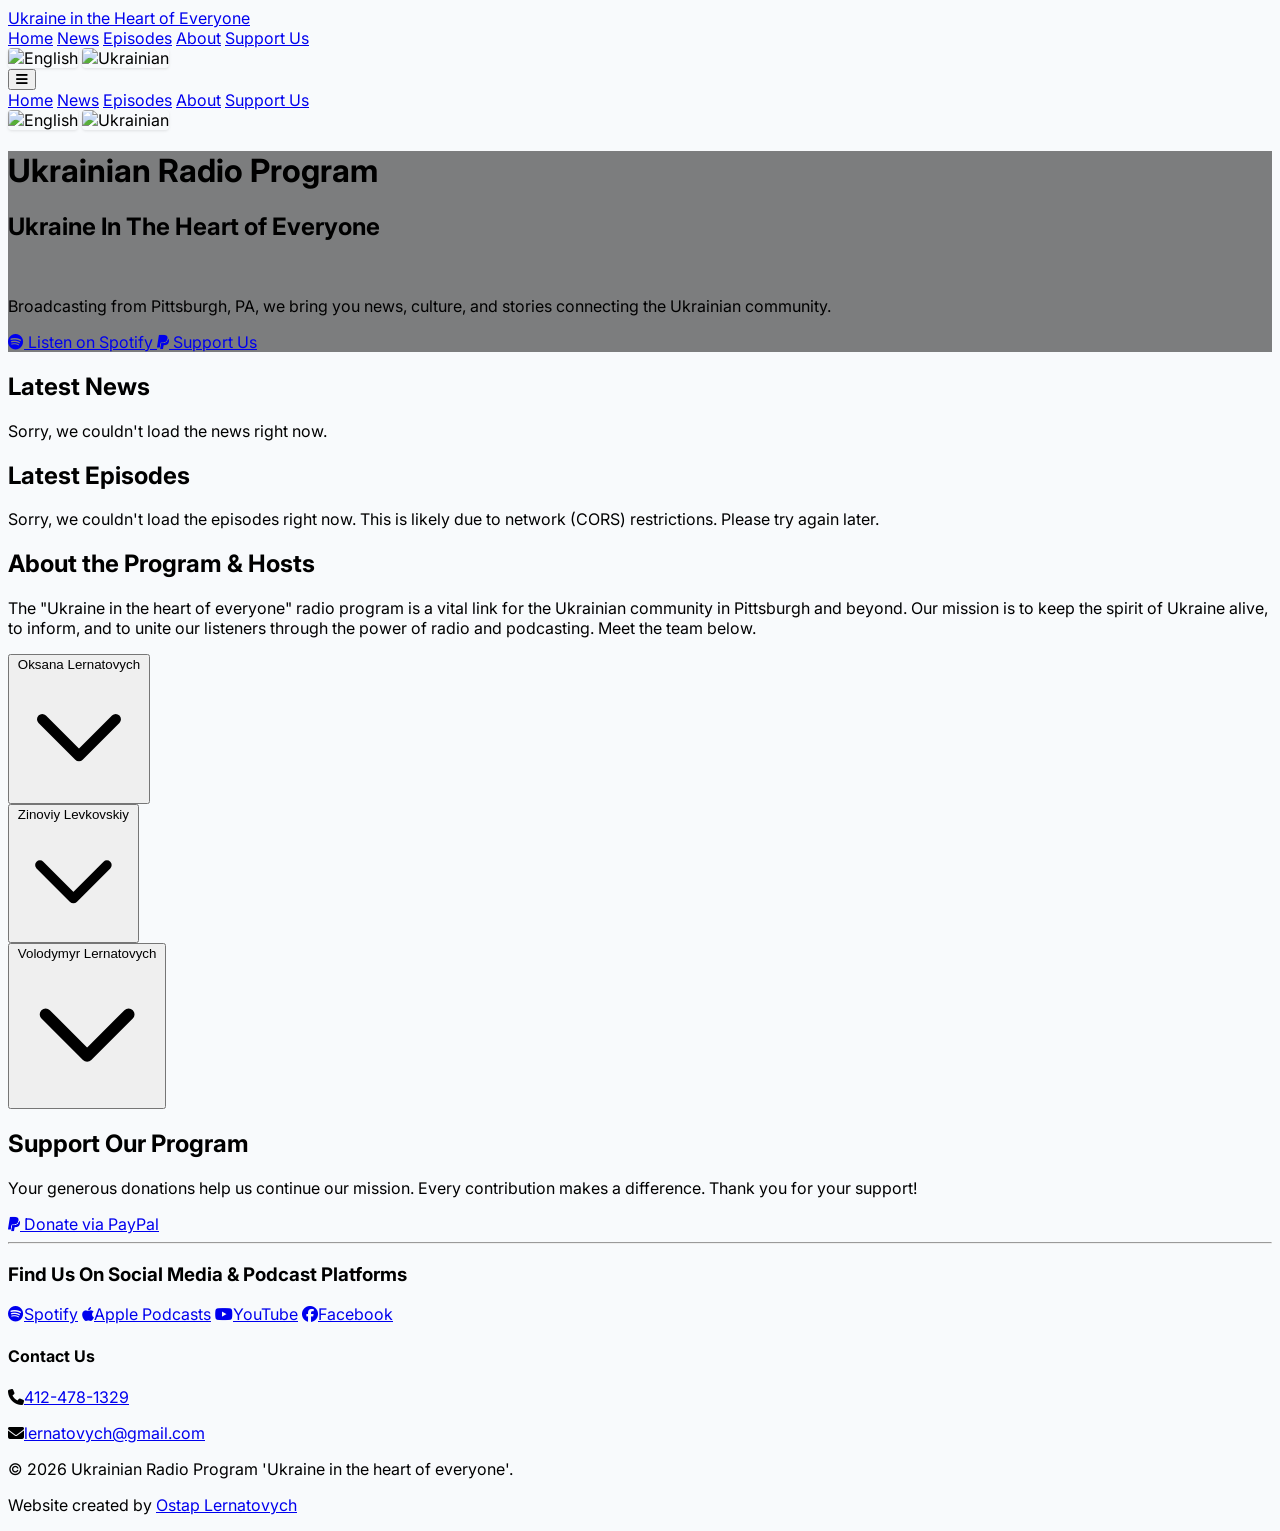
==== index.html @ e51398ee "Update index.html" ====
<!DOCTYPE html>
<html lang="en">
<head>
    <meta charset="UTF-8">
    <meta name="viewport" content="width=device-width, initial-scale=1.0">
    <title>Ukrainian radio program 'Ukraine in the heart of everyone'</title>
    <script src="https://cdn.tailwindcss.com"></script>
    <link href="https://fonts.googleapis.com/css2?family=Inter:wght@400;500;600;700&display=swap" rel="stylesheet">
    <link rel="stylesheet" href="https://cdnjs.cloudflare.com/ajax/libs/font-awesome/6.4.0/css/all.min.css">
    <style>
        html {
            scroll-behavior: smooth;
        }
        body {
            font-family: 'Inter', sans-serif;
            background-color: #f8fafc; /* slate-50 */
        }
        .audio-player-container, .news-card {
            transition: all 0.3s ease-in-out;
            display: flex;
            flex-direction: column;
        }
        .audio-player-container:hover, .news-card:hover {
            transform: translateY(-5px);
            box-shadow: 0 10px 15px -3px rgb(0 0 0 / 0.1), 0 4px 6px -4px rgb(0 0 0 / 0.1);
        }
        .fade-in {
            animation: fadeIn 0.5s ease-in-out;
        }
        @keyframes fadeIn {
            from { opacity: 0; transform: translateY(10px); }
            to { opacity: 1; transform: translateY(0); }
        }
        audio {
            width: 100%;
            border-radius: 0.5rem;
        }
        /* Updated Hero Background Style */
        .hero-bg {
            background-image: linear-gradient(rgba(0, 0, 0, 0.5), rgba(0, 0, 0, 0.5)), url('https://images.unsplash.com/photo-1622393168445-ed318ea0554f?q=80&w=2070&auto=format&fit=crop&ixlib=rb-4.1.0&ixid=M3wxMjA3fDB8MHxwaG90by1wYWdlfHx8fGVufDB8fHx8fA%3D%3D');
            background-size: cover;
            background-position: center;
            background-attachment: fixed; /* Creates a nice parallax effect */
        }
        .accordion-content {
            max-height: 0;
            overflow: hidden;
            transition: max-height 0.5s ease-in-out;
        }
        .flag-icon {
            cursor: pointer;
            width: 32px;
            height: 24px;
            border-radius: 4px;
            box-shadow: 0 1px 3px rgba(0,0,0,0.1);
            transition: transform 0.2s;
        }
        .flag-icon:hover {
            transform: scale(1.1);
        }
        .accordion-button svg {
            transition: transform 0.3s ease;
        }
        .accordion-button.open svg {
            transform: rotate(180deg);
        }
        #rotating-hero-subtitle {
             min-height: 4rem; 
        }
        .episode-thumbnail {
            height: 200px;
            width: 100%;
            object-fit: cover;
        }
    </style>
</head>
<body class="text-slate-800">

    <!-- Header -->
    <header class="bg-white shadow-md sticky top-0 z-50">
        <nav class="container mx-auto px-6 py-4 flex justify-between items-center">
            <a href="#home" class="text-xl md:text-2xl font-bold text-slate-900" data-lang-key="navTitle">Ukraine in the heart of everyone</a>
            <div class="hidden md:flex items-center space-x-6">
                <a href="#home" class="text-slate-600 hover:text-slate-900 transition-colors duration-300" data-lang-key="navHome">Home</a>
                <a href="#news" class="text-slate-600 hover:text-slate-900 transition-colors duration-300" data-lang-key="navNews">News</a>
                <a href="#episodes" class="text-slate-600 hover:text-slate-900 transition-colors duration-300" data-lang-key="navEpisodes">Episodes</a>
                <a href="#about" class="text-slate-600 hover:text-slate-900 transition-colors duration-300" data-lang-key="navAbout">About</a>
                <a href="#support-subscribe" class="bg-yellow-400 text-blue-900 font-bold py-2 px-4 rounded-lg hover:bg-yellow-500 transition-colors" data-lang-key="navSupport">Support Us</a>
                <div class="flex items-center space-x-3 pl-4 border-l">
                    <img src="https://cdn.jsdelivr.net/gh/lipis/flag-icons@7/flags/4x3/us.svg" alt="English" class="flag-icon" onclick="translatePage('en')">
                    <img src="https://cdn.jsdelivr.net/gh/lipis/flag-icons@7/flags/4x3/ua.svg" alt="Ukrainian" class="flag-icon" onclick="translatePage('uk')">
                </div>
            </div>
            <button id="mobile-menu-button" class="md:hidden flex items-center text-slate-600">
                 <i class="fas fa-bars text-2xl"></i>
            </button>
        </nav>
        <!-- Mobile Menu -->
        <div id="mobile-menu" class="hidden md:hidden px-6 pb-4">
            <a href="#home" class="block py-2 text-slate-600 hover:text-slate-900" data-lang-key="navHome">Home</a>
            <a href="#news" class="block py-2 text-slate-600 hover:text-slate-900" data-lang-key="navNews">News</a>
            <a href="#episodes" class="block py-2 text-slate-600 hover:text-slate-900" data-lang-key="navEpisodes">Episodes</a>
            <a href="#about" class="block py-2 text-slate-600 hover:text-slate-900" data-lang-key="navAbout">About</a>
            <a href="#support-subscribe" class="block py-2 mt-2 text-center bg-yellow-400 text-blue-900 font-bold rounded-lg hover:bg-yellow-500 transition-colors" data-lang-key="navSupport">Support Us</a>
            <div class="flex items-center space-x-4 pt-4 mt-4 border-t justify-center">
                <img src="https://cdn.jsdelivr.net/gh/lipis/flag-icons@7/flags/4x3/us.svg" alt="English" class="flag-icon" onclick="translatePage('en')">
                <img src="https://cdn.jsdelivr.net/gh/lipis/flag-icons@7/flags/4x3/ua.svg" alt="Ukrainian" class="flag-icon" onclick="translatePage('uk')">
            </div>
        </div>
    </header>

    <!-- Hero Section -->
    <main id="home" class="hero-bg text-white">
        <div class="container mx-auto px-6 py-20 md:py-32 text-center flex flex-col items-center">
             <h1 class="text-4xl md:text-6xl font-bold mb-4" data-lang-key="heroTitle">Ukrainian Radio Program</h1>
             <h2 id="rotating-hero-subtitle" class="text-2xl md:text-4xl font-semibold text-yellow-300 mb-8 transition-opacity duration-700 ease-in-out"></h2>
             <p class="text-lg md:text-xl text-slate-100 max-w-3xl mx-auto mb-10" data-lang-key="heroDescription">
                Broadcasting from Pittsburgh, PA, we bring you news, culture, and stories connecting the Ukrainian community.
            </p>
            <div class="flex justify-center items-center flex-wrap gap-4">
                <a href="https://podcasters.spotify.com/pod/show/ukrainianradioprogram" target="_blank" class="bg-green-500 text-white font-semibold py-3 px-6 rounded-lg shadow-md hover:bg-green-600 transition-all duration-300 flex items-center space-x-2">
                    <i class="fab fa-spotify"></i>
                    <span data-lang-key="heroSpotify">Listen on Spotify</span>
                </a>
                <a href="https://www.paypal.com/donate?business=ostaplernatovych%40gmail.com&item_name=Donation+for+Ukraine+in+the+heart+of+everyone&currency_code=USD" target="_blank" class="bg-gray-100 text-blue-800 font-semibold py-3 px-6 rounded-lg shadow-md hover:bg-white transition-all duration-300 flex items-center space-x-2">
                    <i class="fab fa-paypal"></i>
                    <span data-lang-key="heroSupport">Support Us</span>
                </a>
            </div>
        </div>
    </main>

    <!-- News Section -->
    <section id="news" class="py-20 bg-white">
        <div class="container mx-auto px-6">
            <h2 class="text-3xl font-bold text-center text-slate-900 mb-12" data-lang-key="newsTitle">Latest News</h2>
            <div class="space-y-6 max-w-4xl mx-auto" id="news-list">
                 <div class="text-center col-span-full" id="news-loader">
                    <i class="fas fa-spinner fa-spin text-4xl text-blue-600"></i>
                    <p class="mt-2 text-slate-500" data-lang-key="newsLoading">Loading latest news...</p>
                </div>
            </div>
            <!-- Pagination button will be injected here -->
            <div id="news-pagination" class="text-center mt-12"></div>
        </div>
    </section>

    <!-- Episodes Section -->
    <section id="episodes" class="bg-slate-50 py-20">
        <div class="container mx-auto px-6">
            <h2 class="text-3xl font-bold text-center text-slate-900 mb-12" data-lang-key="episodesTitle">Latest Episodes</h2>
            <div class="grid grid-cols-1 md:grid-cols-2 lg:grid-cols-3 gap-8" id="episode-list">
                 <div class="text-center col-span-full" id="episodes-loader">
                    <i class="fas fa-spinner fa-spin text-4xl text-blue-600"></i>
                    <p class="mt-2 text-slate-500" data-lang-key="episodesLoading">Loading latest episodes...</p>
                </div>
            </div>
            <!-- Episode pagination will be injected here -->
            <div id="episodes-pagination" class="text-center mt-12"></div>
        </div>
    </section>

    <!-- About Section -->
    <section id="about" class="py-20 bg-white">
        <div class="container mx-auto px-6">
             <h2 class="text-3xl font-bold text-center text-slate-900 mb-12" data-lang-key="aboutTitle">About the Program & Hosts</h2>
             <div class="max-w-4xl mx-auto">
                <p class="text-slate-600 mb-4 leading-relaxed text-center" data-lang-key="aboutDescription">
                    The "Ukraine in the heart of everyone" radio program is a vital link for the Ukrainian community in Pittsburgh and beyond. Our mission is to keep the spirit of Ukraine alive, to inform, and to unite our listeners through the power of radio and podcasting. Meet the team below.
                </p>
               
                <div class="space-y-4 mt-8">
                    <!-- Oksana Lernatovych -->
                    <div class="border rounded-lg bg-white">
                        <button class="accordion-button w-full flex justify-between items-center p-5 text-left font-semibold text-lg hover:bg-slate-50">
                            <span data-lang-key="host1_name">Oksana Lernatovych</span>
                             <svg class="w-6 h-6" fill="none" stroke="currentColor" viewBox="0 0 24 24" xmlns="http://www.w3.org/2000/svg"><path stroke-linecap="round" stroke-linejoin="round" stroke-width="2" d="M19 9l-7 7-7-7"></path></svg>
                        </button>
                        <div class="accordion-content">
                            <div class="p-5 border-t prose max-w-none" data-lang-key="host1_resume"></div>
                        </div>
                    </div>
                    <!-- Zinoviy Levkovskiy -->
                    <div class="border rounded-lg bg-white">
                         <button class="accordion-button w-full flex justify-between items-center p-5 text-left font-semibold text-lg hover:bg-slate-50">
                            <span data-lang-key="host2_name">Zinoviy Levkovskiy</span>
                            <svg class="w-6 h-6" fill="none" stroke="currentColor" viewBox="0 0 24 24" xmlns="http://www.w3.org/2000/svg"><path stroke-linecap="round" stroke-linejoin="round" stroke-width="2" d="M19 9l-7 7-7-7"></path></svg>
                        </button>
                        <div class="accordion-content">
                            <div class="p-5 border-t prose max-w-none" data-lang-key="host2_resume"></div>
                        </div>
                    </div>
                    <!-- Volodymyr Lernatovych -->
                     <div class="border rounded-lg bg-white">
                        <button class="accordion-button w-full flex justify-between items-center p-5 text-left font-semibold text-lg hover:bg-slate-50">
                            <span data-lang-key="host3_name">Volodymyr Lernatovych</span>
                             <svg class="w-6 h-6" fill="none" stroke="currentColor" viewBox="0 0 24 24" xmlns="http://www.w3.org/2000/svg"><path stroke-linecap="round" stroke-linejoin="round" stroke-width="2" d="M19 9l-7 7-7-7"></path></svg>
                        </button>
                        <div class="accordion-content">
                            <div class="p-5 border-t prose max-w-none" data-lang-key="host3_resume"></div>
                        </div>
                    </div>
                </div>
             </div>
        </div>
    </section>

    <!-- Support & Subscribe Section -->
    <section id="support-subscribe" class="bg-slate-800 text-white py-20">
        <div class="container mx-auto px-6 text-center">
            <h2 class="text-3xl font-bold mb-4" data-lang-key="supportTitle">Support Our Program</h2>
            <p class="text-slate-300 mb-8 max-w-2xl mx-auto" data-lang-key="supportDescription">Your generous donations help us continue our mission. Every contribution makes a difference. Thank you for your support!</p>
           
            <div class="mb-12">
                 <a href="https://www.paypal.com/donate?business=ostaplernatovych%40gmail.com&item_name=Donation+for+Ukraine+in+the+heart+of+everyone&currency_code=USD" target="_blank" class="bg-yellow-400 text-blue-900 font-semibold py-4 px-8 rounded-lg shadow-md hover:bg-yellow-300 transition-all duration-300 inline-flex items-center space-x-3 text-lg">
                    <i class="fab fa-paypal"></i>
                    <span data-lang-key="supportDonate">Donate via PayPal</span>
                </a>
            </div>
           
             <hr class="border-slate-600 my-12 max-w-md mx-auto">
            
            <h3 class="text-2xl font-bold mb-4" data-lang-key="subscribePlatformsTitle">Find Us On Social Media & Podcast Platforms</h3>
            <div class="flex justify-center flex-wrap gap-4 mt-8">
                 <a href="https://podcasters.spotify.com/pod/show/ukrainianradioprogram" target="_blank" class="bg-slate-700 text-white font-semibold py-3 px-5 rounded-lg hover:bg-green-500 transition-colors flex items-center space-x-2"><i class="fab fa-spotify"></i><span>Spotify</span></a>
                 <a href="https://podcasts.apple.com/us/podcast/%D1%83%D0%BA%D1%80%D0%B0%D1%97%D0%BD%D0%B0-%D1%83-%D1%81%D0%B5%D1%80%D1%86%D1%96-%D0%BE%D0%B4%D0%BD%D0%B0-ukraine-in-the-heart-of-everyone/id1361296525?l=pt-BR" target="_blank" class="bg-slate-700 text-white font-semibold py-3 px-5 rounded-lg hover:bg-purple-600 transition-colors flex items-center space-x-2"><i class="fab fa-apple"></i><span>Apple Podcasts</span></a>
                 <a href="https://www.youtube.com/@oksanalernatovych7212" target="_blank" class="bg-slate-700 text-white font-semibold py-3 px-5 rounded-lg hover:bg-red-600 transition-colors flex items-center space-x-2"><i class="fab fa-youtube"></i><span>YouTube</span></a>
                 <a href="https://www.facebook.com/groups/177201432334094/" target="_blank" class="bg-slate-700 text-white font-semibold py-3 px-5 rounded-lg hover:bg-blue-600 transition-colors flex items-center space-x-2"><i class="fab fa-facebook"></i><span>Facebook</span></a>
            </div>
        </div>
    </section>

    <!-- Footer -->
    <footer class="bg-white">
        <div class="container mx-auto px-6 py-8 text-center">
            <div class="mb-6">
                <h4 class="font-bold text-lg mb-2 text-slate-700" data-lang-key="contactTitle">Contact Us</h4>
                <div class="text-slate-500 space-y-1">
                    <p><i class="fas fa-phone mr-2 text-slate-400"></i><a href="tel:412-478-1329" class="hover:text-blue-500">412-478-1329</a></p>
                    <p><i class="fas fa-envelope mr-2 text-slate-400"></i><a href="mailto:lernatovych@gmail.com" class="hover:text-blue-500">lernatovych@gmail.com</a></p>
                </div>
            </div>
            <div class="border-t border-slate-200 pt-6 text-slate-500">
                <p id="footer-text-container"></p>
                <p class="text-sm mt-2" data-lang-key="creatorCredit">Website created by <a href="https://ost4p.com/website" target="_blank" class="text-blue-500 hover:underline">Ostap Lernatovych</a></p>
            </div>
        </div>
    </footer>

    <script>
        // --- Translations Object ---
        const translations = {
            en: {
                navTitle: "Ukraine in the Heart of Everyone",
                navHome: "Home",
                navEpisodes: "Episodes",
                navNews: "News",
                navAbout: "About",
                navSupport: "Support Us",
                heroTitle: "Ukrainian Radio Program",
                heroDescription: "Broadcasting from Pittsburgh, PA, we bring you news, culture, and stories connecting the Ukrainian community.",
                heroSpotify: "Listen on Spotify",
                heroSupport: "Support Us",
                episodesTitle: "Latest Episodes",
                episodesLoading: "Loading latest episodes...",
                episodeDefaultDesc: "Listen to the latest program for news, culture, and stories from the Ukrainian community.",
                episodesShowPrevious: "Previous",
                episodesShowNext: "Next",
                newsTitle: "Latest News",
                newsLoading: "Loading latest news...",
                newsShowOlder: "Show Older News",
                aboutTitle: "About the Program & Hosts",
                aboutDescription: "The \"Ukraine in the heart of everyone\" radio program is a vital link for the Ukrainian community in Pittsburgh and beyond. Our mission is to keep the spirit of Ukraine alive, to inform, and to unite our listeners through the power of radio and podcasting. Meet the team below.",
                host1_name: "Oksana Lernatovych",
                host1_resume: `<p>Born in Lviv, Ukraine on August 13, 1966.</p><ul><li><b>1983:</b> Graduated from Lviv High School.</li><li><b>1988:</b> Graduated from the Lviv University School of Journalism.</li><li><b>1988-1989:</b> Worked as a correspondent with the Volyn newspaper Slovo Pravdi.</li><li><b>1990-1995:</b> Returned to Lviv and worked as a correspondent with the newspaper Za Vilny Ukrainu, the first newspaper published during the newly independent Ukraine.</li><li><b>1992:</b> Accepted as a member of the Union of Ukrainian Journalists.</li><li><b>1995:</b> Worked as the editor of the resurrected newspaper Silskiy Hospodar.</li><li><b>1999-2004:</b> Managed the advertising department at Lviv State Radio, founding projects like "Successful Business" and "The Week in Lviv".</li><li><b>2005-Present:</b> Continues work in the Ukrainian Diaspora in the US, contributing to the Ukrainian Radio Program in Pittsburgh, writing for newspapers, and producing video programs for Lviv Television. She is the editor, producer, and on-air host of "Ukraine in the heart of everyone".</li><li><b>2017 - Recipient of the Merited Journalist of Ukraine Award</b> - the title was awarded by the President of Ukraine for “vital contribution” in the country’s journalism.</li></ul>`,
                host2_name: "Zinoviy Levkovskiy",
                host2_resume: `<p>Born on December 26, 1953.</p><ul><li>Graduated from a music boarding school (piano class), then the Lviv Conservatory in 1980.</li><li><b>Until 1986:</b> Continued his development at the Lviv Philharmonic with the ensemble "Vatra" alongside Oksana and Igor Bilozir.</li><li>Next, worked at the Rivne Philharmonic with the group "Zhayvir", which later moved to Moscow and successfully toured the USSR with the famous Russian singer Irina Ponarovskaya until 1990.</li><li><b>Until 2000:</b> Returned to Lviv for studio work with Igor Bilozir.</li><li>Later, worked as a Senior Sound Engineer at Lviv State Television and Radio Company (Lviv Radio).</li><li><b>From 2010:</b> Producer and sound engineer for Oksana Lernatovych's internet radio project "Ukraine in the heart of everyone," broadcasted by the Ukrainian programs editorial office of Radio Pittsburgh, Pennsylvania, USA.</li></ul><p>To collaborate, contact: Lzm211253@gmail.com. Some programs can also be found on YouTube under the project's name.</p>`,
                host3_name: "Volodymyr Lernatovych",
                host3_resume: `<p>A regular commentator and co-author of the program.</p><ul><li>Born on November 18, 1962, in Lviv.</li><li>He holds a PhD in Political Science and is an Associate Professor at the Department of Theory and Practice of Journalism at Ivan Franko National University of Lviv.</li><li>He was the first researcher of 'Right-wing radicalism in Ukraine'.</li><li>Author of about 200 publications in periodicals and over 50 in academic journals.</li><li>He is a political commentator for the Ukrainian radio in Pittsburgh (USA), a member of the National Union of Journalists of Ukraine, and a member of the editorial board of the journal "Volya i Batkivshchyna" (Will and Fatherland).</li></ul>`,
                supportTitle: "Support Our Program",
                supportDescription: "Your generous donations help us continue our mission. Every contribution makes a difference. Thank you for your support!",
                supportDonate: "Donate via PayPal",
                subscribePlatformsTitle: "Find Us On Social Media & Podcast Platforms",
                contactTitle: "Contact Us",
                footerCopyright: "Ukrainian Radio Program 'Ukraine in the heart of everyone'.",
                creatorCredit: `Website created by <a href="https://ost4p.com/" target="_blank" class="text-blue-500 hover:underline">Ostap Lernatovych</a>`
            },
            uk: {
                navTitle: "Україна в серці одна",
                navHome: "Головна",
                navEpisodes: "Епізоди",
                navNews: "Новини",
                navAbout: "Про нас",
                navSupport: "Підтримати",
                heroTitle: "Українська радіо програма",
                heroDescription: "Мовлення з Піттсбурга, Пенсильванія. Ми пропонуємо вам новини, культуру та історії, що єднають українську громаду.",
                heroSpotify: "Слухати на Spotify",
                heroSupport: "Підтримати",
                episodesTitle: "Останні випуски",
                episodesLoading: "Завантаження останніх випусків...",
                episodeDefaultDesc: "Слухайте останню програму, щоб дізнатися новини, культурні події та історії української громади.",
                episodesShowPrevious: "Попередні",
                episodesShowNext: "Наступні",
                newsTitle: "Останні новини",
                newsLoading: "Завантаження останніх новин...",
                newsShowOlder: "Показати старіші новини",
                aboutTitle: "Про програму та ведучих",
                aboutDescription: "Радіопрограма «Україна у серці одна» — це життєво важливий зв'язок для української громади в Піттсбурзі та за його межами. Наша місія — підтримувати дух України, інформувати та об'єднувати наших слухачів за допомогою радіо та подкастингу. Знайомтеся з командою нижче.",
                host1_name: "Оксана Лернатович",
                host1_resume: `<p>Народилася у Львові, Україна, 13 серпня 1966 року.</p><ul><li><b>1983:</b> Закінчила Львівську середню школу.</li><li><b>1988:</b> Закінчила факультет журналістики Львівського університету.</li><li><b>1988-1989:</b> Працювала кореспондентом волинської газети «Слово Правди».</li><li><b>1990-1995:</b> Повернулася до Львова і працювала кореспондентом газети «За вільну Україну», першої газети, виданої за часів нової незалежної України.</li><li><b>1992:</b> Прийнята до Спілки журналістів України.</li><li><b>1995:</b> Працювала редактором відродженої газети «Сільський господар».</li><li><b>1999-2004:</b> Керувала рекламним відділом на Львівському державному радіо, заснувавши такі проекти, як «Успішний бізнес» та «Тиждень у Львові».</li><li><b>2005-дотепер:</b> Продовжує роботу в українській діаспорі в США, бере участь в Українській радіопрограмі в Піттсбурзі, пише для газет та продюсує відеопрограми для Львівського телебачення. Вона є редактором, продюсером та ведучою програми «Україна у серці одна».</li><li><b>Заслужений журналіст України</b> - звання, присвоєне Президентом України у 2017 році за вагомий внесок у журналістику країни.</li></ul><p>Оксана одружена з Володимиром Лернатовичем, у них троє дітей: Аня, Остап та Нестор.</p>`,
                host2_name: "Зіновій Левковський",
                host2_resume: `<p>Народився 26 грудня 1953р.</p><ul><li>Закінчив музшколу-інтернат по класу фортепіано, потім Львівську консерваторію у 1980 р.</li><li><b>до 1986р:</b> Разом з Оксаною та Ігорем Білозірами продовжив становлення у Львівській філармонії в ансамблі "Ватра".</li><li>Далі працював у Рівненській філармонії в гурті "Жайвір", який пізніше перебрався до Москви і разом з відомою російською співачкою Іриною Понаровською успішно гастролював по СРСР до 1990р.</li><li><b>до 2000р:</b> Повернувся до Львова для студійної роботи з Ігорем Білозіром.</li><li>Пізніше працював старшим звукорежисером Львівського Радіо в Львівській держтелерадіокомпанії.</li><li><b>З 2010 року:</b> Продюсер і звукорежисер інтернет-радіопроєкту львівської журналістки Оксани Лернатович "Україна у серці одна", який реалізований в редакції українських програм Радіо Піттсбург, Пенсильванія, США.</li></ul><p>Для співпраці звертайтеся: Lzm211253@gmail.com. Деякі програми можна почути на YouTube за назвою проєкту.</p>`,
                host3_name: "Володимир Лернатович",
                host3_resume: `<p>Постійний коментатор та співавтор програми.</p><ul><li>Народився 18 листопада 1962 року, м. Львів.</li><li>Кандидат політичних наук, доцент кафедри теорії і практики журналістики ЛНУ імені Івана Франка.</li><li>Перший дослідник "Правого радикалізму в Україні".</li><li>Автор близько 200 публікацій у періодичних виданнях та більше 50 у наукових журналах.</li><li>Політичний коментатор українського радіо міста Піттсбург (США), член НСЖУ, член редколегії журналу «Воля і Батьківщина».</li></ul>`,
                supportTitle: "Підтримайте нашу програму",
                supportDescription: "Ваші щедрі пожертви допомагають нам продовжувати нашу місію. Кожен внесок має значення. Дякуємо за вашу підтримку!",
                supportDonate: "Пожертвувати через PayPal",
                subscribePlatformsTitle: "Знайдіть нас у соцмережах та на подкаст-платформах",
                contactTitle: "Контакти",
                footerCopyright: "Українська радіо програма 'Україна у серці одна'.",
                creatorCredit: `Веб-сайт створено <a href="https://ostap.com/" target="_blank" class="text-blue-500 hover:underline">Остапом Лернатовичем</a>`
            }
        };

        // --- Translate Page Function ---
        function translatePage(lang) {
            document.querySelectorAll('[data-lang-key]').forEach(el => {
                const key = el.getAttribute('data-lang-key');
                if (translations[lang] && translations[lang][key]) {
                    el.innerHTML = translations[lang][key];
                }
            });
            document.documentElement.lang = lang;
            
            // Dynamically set footer text
            const year = new Date().getFullYear();
            const footerEl = document.getElementById('footer-text-container');
            if (footerEl) {
                footerEl.innerHTML = `&copy; ${year} ${translations[lang].footerCopyright}`;
            }

            // After translating, update pagination button text if they exist
             const loadMoreNewsBtn = document.querySelector('#news-pagination button');
             if (loadMoreNewsBtn) {
                 loadMoreNewsBtn.textContent = translations[lang].newsShowOlder;
             }
             const prevEpisodesBtn = document.querySelector('#episodes-pagination .prev-button');
              if (prevEpisodesBtn) {
                 prevEpisodesBtn.textContent = translations[lang].episodesShowPrevious;
             }
             const nextEpisodesBtn = document.querySelector('#episodes-pagination .next-button');
             if (nextEpisodesBtn) {
                 nextEpisodesBtn.textContent = translations[lang].episodesShowNext;
             }
        }

        // --- Accordion Toggle ---
        function setupAccordions() {
             document.querySelectorAll('.accordion-button').forEach(button => {
                button.addEventListener('click', () => {
                    const content = button.nextElementSibling;
                    button.classList.toggle('open');
                    if (content.style.maxHeight) {
                        content.style.maxHeight = null;
                    } else {
                        content.style.maxHeight = content.scrollHeight + "px";
                    }
                });
            });
        }
       
        // --- Mobile Menu Toggle ---
        const mobileMenuButton = document.getElementById('mobile-menu-button');
        const mobileMenu = document.getElementById('mobile-menu');
        mobileMenuButton.addEventListener('click', () => {
            mobileMenu.classList.toggle('hidden');
        });

        // --- Dynamic Episode Loading with Pagination ---
        let allEpisodes = [];
        let currentEpisodePage = 0;
        const EPISODES_PER_PAGE = 6;

        function displayVisibleEpisodes() {
            const episodeList = document.getElementById('episode-list');
            const paginationContainer = document.getElementById('episodes-pagination');
            const loader = document.getElementById('episodes-loader');
            const currentLang = document.documentElement.lang || 'en';

            const start = currentEpisodePage * EPISODES_PER_PAGE;
            const end = start + EPISODES_PER_PAGE;
            const episodesToDisplay = allEpisodes.slice(start, end);

            episodeList.innerHTML = ''; // Clear previous episodes
            if (loader) loader.style.display = 'none';

            episodesToDisplay.forEach(item => {
                const episodeCard = document.createElement('div');
                episodeCard.className = 'audio-player-container bg-white rounded-lg shadow-lg overflow-hidden fade-in';
                const description = getCleanDescription(item.description);
                const pubDate = new Date(item.pubDate).toLocaleDateString('en-US', { year: 'numeric', month: 'long', day: 'numeric' });
                const thumbnail = item.thumbnail || `https://placehold.co/600x400/1e293b/ffffff?text=${encodeURIComponent(item.title)}`;
                
                episodeCard.innerHTML = `
                    <img src="${thumbnail}" alt="${item.title}" class="episode-thumbnail" onerror="this.onerror=null;this.src='https://placehold.co/600x400/1e293b/ffffff?text=Image+Not+Found';">
                    <div class="p-6 flex-grow">
                        <p class="text-sm text-slate-500 mb-2">${pubDate}</p>
                        <h3 class="font-bold text-xl mb-3 text-slate-900">${item.title}</h3>
                        <p class="text-slate-600 leading-relaxed">${description}</p>
                    </div>
                    <div class="bg-slate-100 p-4 mt-auto border-t border-slate-200">
                        <audio controls preload="none" class="w-full">
                            <source src="${item.enclosure.url}" type="${item.enclosure.type}">
                            Your browser does not support the audio element.
                        </audio>
                    </div>`;
                episodeList.appendChild(episodeCard);
            });

            // Set up pagination controls
            paginationContainer.innerHTML = '';
            const buttonStyles = 'bg-blue-600 text-white font-semibold py-2 px-5 rounded-lg shadow-md hover:bg-blue-700 transition-all duration-300 disabled:bg-slate-400 disabled:cursor-not-allowed';

            if (allEpisodes.length > EPISODES_PER_PAGE) {
                const prevButton = document.createElement('button');
                prevButton.textContent = translations[currentLang].episodesShowPrevious;
                prevButton.className = `${buttonStyles} prev-button mr-2`;
                prevButton.disabled = currentEpisodePage === 0;
                prevButton.onclick = () => {
                    currentEpisodePage--;
                    displayVisibleEpisodes();
                };
                paginationContainer.appendChild(prevButton);

                const nextButton = document.createElement('button');
                nextButton.textContent = translations[currentLang].episodesShowNext;
                nextButton.className = `${buttonStyles} next-button`;
                nextButton.disabled = end >= allEpisodes.length;
                nextButton.onclick = () => {
                    currentEpisodePage++;
                    displayVisibleEpisodes();
                };
                paginationContainer.appendChild(nextButton);
            }
        }

        function getCleanDescription(htmlString) {
            const tempDiv = document.createElement('div');
            tempDiv.innerHTML = htmlString;
            const firstParagraph = Array.from(tempDiv.querySelectorAll('p')).find(p => p.textContent.trim().length > 10);
            let text = (firstParagraph ? firstParagraph.textContent : tempDiv.textContent || "").trim();
            if (text.length < 20 || text.includes('episode of my podcast')) {
                const currentLang = document.documentElement.lang || 'en';
                return translations[currentLang].episodeDefaultDesc;
            }
            if (text.length > 150) {
                return text.substring(0, 147) + '...';
            }
            return text;
        }

        async function loadEpisodes() {
            const loader = document.getElementById('episodes-loader');
            const rssFeedUrl = 'https://anchor.fm/s/2ea2228/podcast/rss';
            // Using a different public CORS proxy.
            const proxyUrl = `https://cors.eu.org/${rssFeedUrl}`;
            
            try {
                const response = await fetch(proxyUrl);
                if (!response.ok) {
                    throw new Error(`HTTP error! status: ${response.status}`);
                }
                const xmlText = await response.text();
                
                const parser = new DOMParser();
                const xmlDoc = parser.parseFromString(xmlText, "application/xml");
                
                const errorNode = xmlDoc.querySelector("parsererror");
                if (errorNode) {
                    console.error("Parser Error:", errorNode.textContent);
                    throw new Error("Error parsing XML feed.");
                }

                const items = xmlDoc.querySelectorAll("item");
                const parsedEpisodes = Array.from(items).map(item => {
                    const enclosure = item.querySelector("enclosure");
                    const itunesImage = item.querySelector("image[href], *[itunes\\:image][href]");

                    return {
                        title: item.querySelector("title")?.textContent || "",
                        description: item.querySelector("description")?.textContent || "",
                        pubDate: item.querySelector("pubDate")?.textContent || "",
                        enclosure: {
                            url: enclosure?.getAttribute("url") || "",
                            type: enclosure?.getAttribute("type") || ""
                        },
                        thumbnail: itunesImage?.getAttribute("href") || null
                    };
                });
                
                allEpisodes = parsedEpisodes.sort((a, b) => new Date(b.pubDate) - new Date(a.pubDate));
                currentEpisodePage = 0;
                displayVisibleEpisodes();

            } catch (error) {
                console.error("Error fetching or parsing RSS feed:", error);
                if(loader) loader.innerHTML = `<p class="text-center col-span-full text-red-500">Sorry, we couldn't load the episodes right now. This is likely due to network (CORS) restrictions. Please try again later.</p>`;
            }
        }
       
        // --- Dynamic News Loading with Pagination ---
        let allNews = [];
        let currentNewsPage = 0;
        const NEWS_PER_PAGE = 5;

        function displayVisibleNews() {
            const newsList = document.getElementById('news-list');
            const paginationContainer = document.getElementById('news-pagination');
            const loader = document.getElementById('news-loader');
            const currentLang = document.documentElement.lang || 'en';

            const start = 0;
            const end = (currentNewsPage + 1) * NEWS_PER_PAGE;
            const newsToDisplay = allNews.slice(start, end);

            newsList.innerHTML = '';
            if (loader) newsList.appendChild(loader);

            if (newsToDisplay.length === 0 && allNews.length > 0) {
                 if (loader) loader.style.display = 'none';
                 newsList.innerHTML = `<p class="text-center text-slate-500">No news articles found.</p>`;
                 return;
            }
            
            newsToDisplay.forEach(item => {
                const newsCard = document.createElement('div');
                newsCard.className = 'news-card bg-white rounded-lg shadow-lg p-6 fade-in';
                newsCard.style.display = 'none';
                newsCard.innerHTML = `
                    <p class="text-sm text-slate-500 mb-2">${item.date}</p>
                    <h3 class="font-bold text-xl mb-3 text-slate-900">${item.header}</h3>
                    <p class="text-slate-600 leading-relaxed">${item.text}</p>
                `;
                newsList.appendChild(newsCard);
                setTimeout(() => { newsCard.style.display = 'flex'; }, 10);
            });
             if (loader) loader.style.display = 'none';
            
            paginationContainer.innerHTML = '';
            if (end < allNews.length) {
                const loadMoreBtn = document.createElement('button');
                loadMoreBtn.textContent = translations[currentLang].newsShowOlder;
                loadMoreBtn.className = 'bg-blue-600 text-white font-semibold py-3 px-6 rounded-lg shadow-md hover:bg-blue-700 transition-all duration-300';
                loadMoreBtn.onclick = () => {
                    currentNewsPage++;
                    displayVisibleNews();
                };
                paginationContainer.appendChild(loadMoreBtn);
            }
        }

        async function loadNews() {
            const newsList = document.getElementById('news-list');
            const paginationContainer = document.getElementById('news-pagination');
            const loader = document.getElementById('news-loader');
            const sheetId = '1kmqmsKGem7jT1o6fdcjkAJWilTgJFnYzY7dmj3-6pRM';
            const sheetUrl = `https://docs.google.com/spreadsheets/d/${sheetId}/gviz/tq?tqx=out:csv`;

            try {
                const response = await fetch(sheetUrl);
                if (!response.ok) throw new Error(`HTTP error! status: ${response.status}`);
                const csvText = await response.text();
                
                const rows = csvText.trim().split('\n').slice(1);
                const newsItems = rows.map(row => {
                    const columns = row.match(/(".*?"|[^",]+)(?=\s*,|\s*$)/g) || [];
                    const cleanedColumns = columns.map(field => field.trim().replace(/^"|"$/g, ''));
                    if (cleanedColumns.length >= 3) {
                         return { date: cleanedColumns[0], header: cleanedColumns[1], text: cleanedColumns[2] };
                    }
                    return null;
                }).filter(item => item && item.header && item.date);

                allNews = newsItems.reverse();
                currentNewsPage = 0;
                displayVisibleNews();

            } catch(error) {
                console.error("Error fetching news:", error);
                if(loader) loader.parentElement.innerHTML = `<p class="text-center text-red-500">Sorry, we couldn't load the news right now.</p>`;
            }
        }

        // --- Hero Subtitle Text Rotator ---
        function startSubtitleRotation() {
            const rotatingElement = document.getElementById('rotating-hero-subtitle');
            if (!rotatingElement) return;
            const texts = ["Ukraine In The Heart of Everyone", "Україна у серці одна", "Christ Among Us", "Христос по серед нас"];
            let currentIndex = 0;
            rotatingElement.textContent = texts[currentIndex];
            setInterval(() => {
                rotatingElement.style.opacity = '0';
                setTimeout(() => {
                    currentIndex = (currentIndex + 1) % texts.length;
                    rotatingElement.textContent = texts[currentIndex];
                    rotatingElement.style.opacity = '1';
                }, 700);
            }, 3000);
        }

        // --- Initial Load ---
        document.addEventListener('DOMContentLoaded', () => {
            translatePage('en'); 
            loadEpisodes();
            loadNews();
            setupAccordions();
            startSubtitleRotation();
        });

    </script>
</body>
</html>
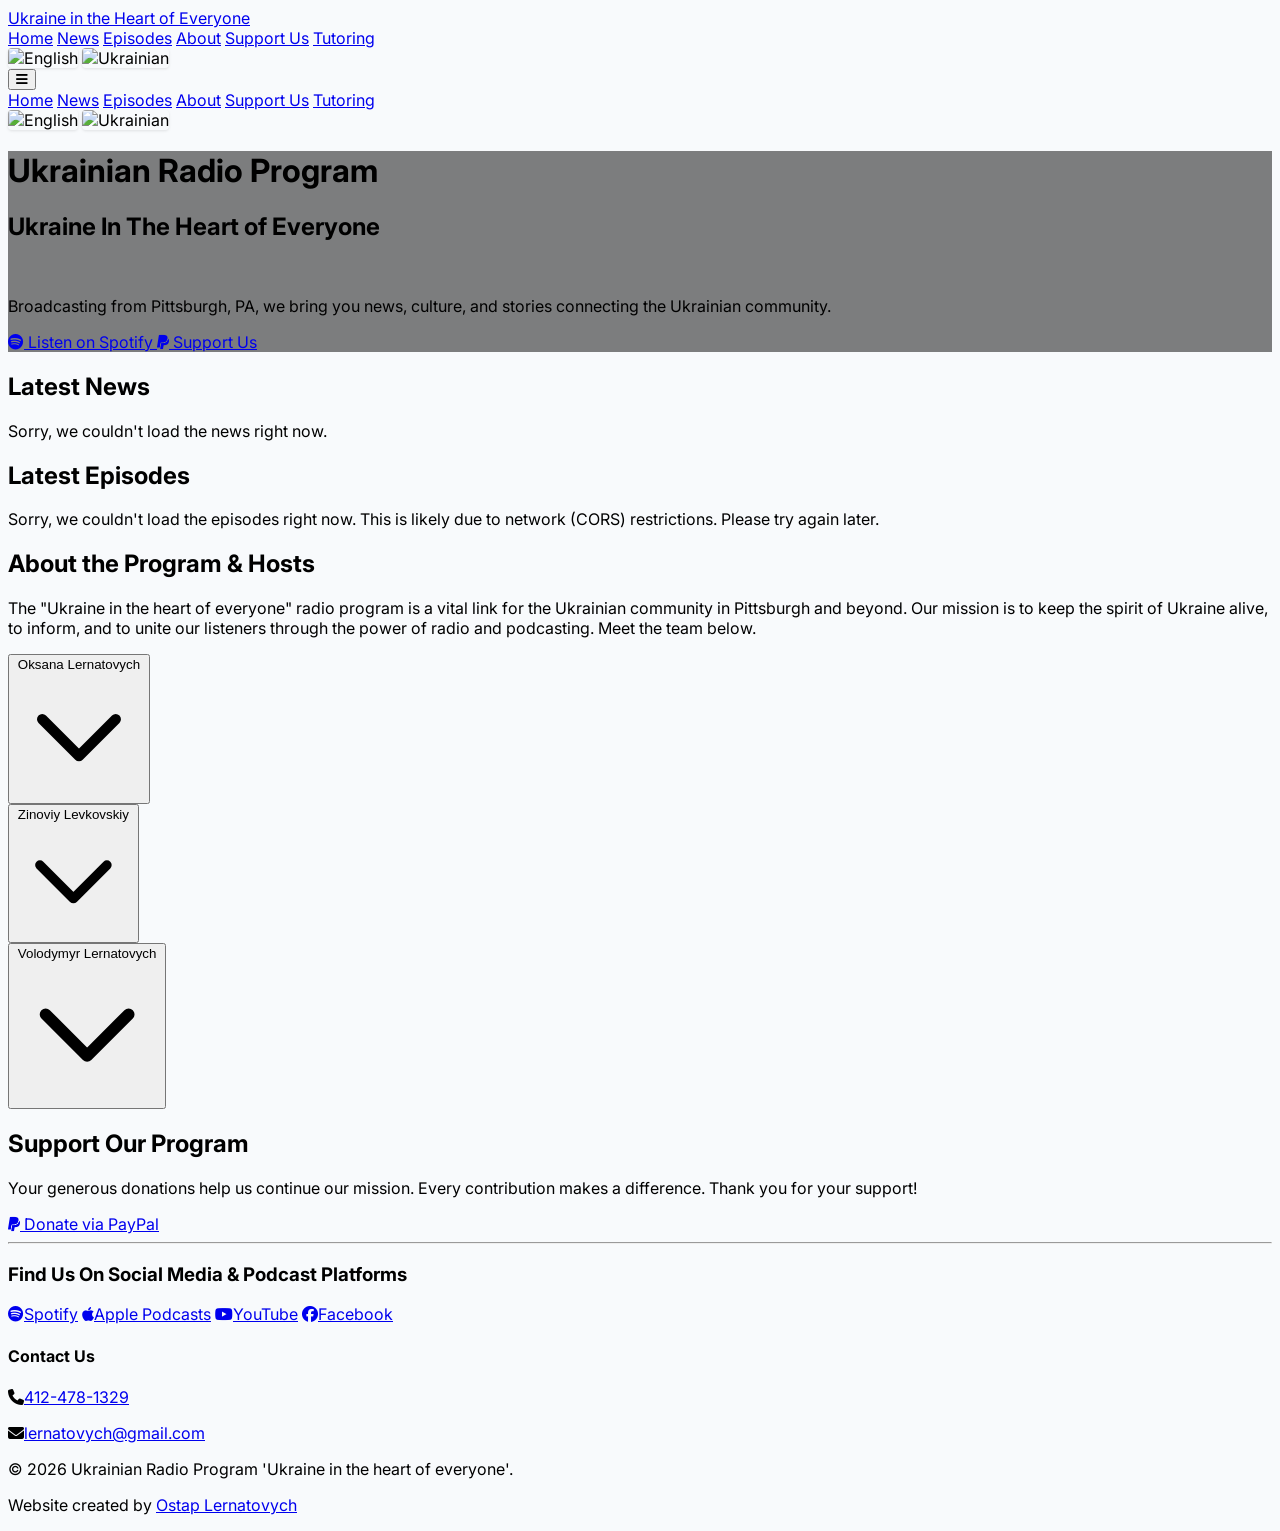
==== commit aeec70ce: "add oksana" ====
--- a/index.html
+++ b/index.html
@@ -1,5 +1,6 @@
 <!DOCTYPE html>
 <html lang="en">
+
 <head>
     <meta charset="UTF-8">
     <meta name="viewport" content="width=device-width, initial-scale=1.0">
@@ -11,62 +12,87 @@
         html {
             scroll-behavior: smooth;
         }
+
         body {
             font-family: 'Inter', sans-serif;
-            background-color: #f8fafc; /* slate-50 */
-        }
-        .audio-player-container, .news-card {
+            background-color: #f8fafc;
+            /* slate-50 */
+        }
+
+        .audio-player-container,
+        .news-card {
             transition: all 0.3s ease-in-out;
             display: flex;
             flex-direction: column;
         }
-        .audio-player-container:hover, .news-card:hover {
+
+        .audio-player-container:hover,
+        .news-card:hover {
             transform: translateY(-5px);
             box-shadow: 0 10px 15px -3px rgb(0 0 0 / 0.1), 0 4px 6px -4px rgb(0 0 0 / 0.1);
         }
+
         .fade-in {
             animation: fadeIn 0.5s ease-in-out;
         }
+
         @keyframes fadeIn {
-            from { opacity: 0; transform: translateY(10px); }
-            to { opacity: 1; transform: translateY(0); }
-        }
+            from {
+                opacity: 0;
+                transform: translateY(10px);
+            }
+
+            to {
+                opacity: 1;
+                transform: translateY(0);
+            }
+        }
+
         audio {
             width: 100%;
             border-radius: 0.5rem;
         }
+
         /* Updated Hero Background Style */
         .hero-bg {
             background-image: linear-gradient(rgba(0, 0, 0, 0.5), rgba(0, 0, 0, 0.5)), url('https://images.unsplash.com/photo-1622393168445-ed318ea0554f?q=80&w=2070&auto=format&fit=crop&ixlib=rb-4.1.0&ixid=M3wxMjA3fDB8MHxwaG90by1wYWdlfHx8fGVufDB8fHx8fA%3D%3D');
             background-size: cover;
             background-position: center;
-            background-attachment: fixed; /* Creates a nice parallax effect */
-        }
+            background-attachment: fixed;
+            /* Creates a nice parallax effect */
+        }
+
         .accordion-content {
             max-height: 0;
             overflow: hidden;
             transition: max-height 0.5s ease-in-out;
         }
+
         .flag-icon {
             cursor: pointer;
             width: 32px;
             height: 24px;
             border-radius: 4px;
-            box-shadow: 0 1px 3px rgba(0,0,0,0.1);
+            box-shadow: 0 1px 3px rgba(0, 0, 0, 0.1);
             transition: transform 0.2s;
         }
+
         .flag-icon:hover {
             transform: scale(1.1);
         }
+
         .accordion-button svg {
             transition: transform 0.3s ease;
         }
+
         .accordion-button.open svg {
             transform: rotate(180deg);
         }
+
         #rotating-hero-subtitle {
-             min-height: 4rem; 
-        }
+            min-height: 4rem;
+        }
+
         .episode-thumbnail {
             height: 200px;
             width: 100%;
@@ -74,37 +100,56 @@
         }
     </style>
 </head>
+
 <body class="text-slate-800">
 
     <!-- Header -->
     <header class="bg-white shadow-md sticky top-0 z-50">
         <nav class="container mx-auto px-6 py-4 flex justify-between items-center">
-            <a href="#home" class="text-xl md:text-2xl font-bold text-slate-900" data-lang-key="navTitle">Ukraine in the heart of everyone</a>
+            <a href="#home" class="text-xl md:text-2xl font-bold text-slate-900" data-lang-key="navTitle">Ukraine in the
+                heart of everyone</a>
             <div class="hidden md:flex items-center space-x-6">
-                <a href="#home" class="text-slate-600 hover:text-slate-900 transition-colors duration-300" data-lang-key="navHome">Home</a>
-                <a href="#news" class="text-slate-600 hover:text-slate-900 transition-colors duration-300" data-lang-key="navNews">News</a>
-                <a href="#episodes" class="text-slate-600 hover:text-slate-900 transition-colors duration-300" data-lang-key="navEpisodes">Episodes</a>
-                <a href="#about" class="text-slate-600 hover:text-slate-900 transition-colors duration-300" data-lang-key="navAbout">About</a>
-                <a href="#support-subscribe" class="bg-yellow-400 text-blue-900 font-bold py-2 px-4 rounded-lg hover:bg-yellow-500 transition-colors" data-lang-key="navSupport">Support Us</a>
+                <a href="#home" class="text-slate-600 hover:text-slate-900 transition-colors duration-300"
+                    data-lang-key="navHome">Home</a>
+                <a href="#news" class="text-slate-600 hover:text-slate-900 transition-colors duration-300"
+                    data-lang-key="navNews">News</a>
+                <a href="#episodes" class="text-slate-600 hover:text-slate-900 transition-colors duration-300"
+                    data-lang-key="navEpisodes">Episodes</a>
+                <a href="#about" class="text-slate-600 hover:text-slate-900 transition-colors duration-300"
+                    data-lang-key="navAbout">About</a>
+                <a href="#support-subscribe"
+                    class="bg-yellow-400 text-blue-900 font-bold py-2 px-4 rounded-lg hover:bg-yellow-500 transition-colors"
+                    data-lang-key="navSupport">Support Us</a>
+                <a href="tutoring.html"
+                    class="text-slate-600 hover:text-blue-600 font-semibold border border-blue-100 rounded-lg px-3 py-1 bg-blue-50 hover:bg-blue-100 transition-colors">Tutoring</a>
                 <div class="flex items-center space-x-3 pl-4 border-l">
-                    <img src="https://cdn.jsdelivr.net/gh/lipis/flag-icons@7/flags/4x3/us.svg" alt="English" class="flag-icon" onclick="translatePage('en')">
-                    <img src="https://cdn.jsdelivr.net/gh/lipis/flag-icons@7/flags/4x3/ua.svg" alt="Ukrainian" class="flag-icon" onclick="translatePage('uk')">
+                    <img src="https://cdn.jsdelivr.net/gh/lipis/flag-icons@7/flags/4x3/us.svg" alt="English"
+                        class="flag-icon" onclick="translatePage('en')">
+                    <img src="https://cdn.jsdelivr.net/gh/lipis/flag-icons@7/flags/4x3/ua.svg" alt="Ukrainian"
+                        class="flag-icon" onclick="translatePage('uk')">
                 </div>
             </div>
             <button id="mobile-menu-button" class="md:hidden flex items-center text-slate-600">
-                 <i class="fas fa-bars text-2xl"></i>
+                <i class="fas fa-bars text-2xl"></i>
             </button>
         </nav>
         <!-- Mobile Menu -->
         <div id="mobile-menu" class="hidden md:hidden px-6 pb-4">
             <a href="#home" class="block py-2 text-slate-600 hover:text-slate-900" data-lang-key="navHome">Home</a>
             <a href="#news" class="block py-2 text-slate-600 hover:text-slate-900" data-lang-key="navNews">News</a>
-            <a href="#episodes" class="block py-2 text-slate-600 hover:text-slate-900" data-lang-key="navEpisodes">Episodes</a>
+            <a href="#episodes" class="block py-2 text-slate-600 hover:text-slate-900"
+                data-lang-key="navEpisodes">Episodes</a>
             <a href="#about" class="block py-2 text-slate-600 hover:text-slate-900" data-lang-key="navAbout">About</a>
-            <a href="#support-subscribe" class="block py-2 mt-2 text-center bg-yellow-400 text-blue-900 font-bold rounded-lg hover:bg-yellow-500 transition-colors" data-lang-key="navSupport">Support Us</a>
+            <a href="#support-subscribe"
+                class="block py-2 mt-2 text-center bg-yellow-400 text-blue-900 font-bold rounded-lg hover:bg-yellow-500 transition-colors"
+                data-lang-key="navSupport">Support Us</a>
+            <a href="tutoring.html"
+                class="block py-2 mt-2 text-center border border-blue-200 text-blue-600 font-semibold rounded-lg hover:bg-blue-50 transition-colors">Tutoring</a>
             <div class="flex items-center space-x-4 pt-4 mt-4 border-t justify-center">
-                <img src="https://cdn.jsdelivr.net/gh/lipis/flag-icons@7/flags/4x3/us.svg" alt="English" class="flag-icon" onclick="translatePage('en')">
-                <img src="https://cdn.jsdelivr.net/gh/lipis/flag-icons@7/flags/4x3/ua.svg" alt="Ukrainian" class="flag-icon" onclick="translatePage('uk')">
+                <img src="https://cdn.jsdelivr.net/gh/lipis/flag-icons@7/flags/4x3/us.svg" alt="English"
+                    class="flag-icon" onclick="translatePage('en')">
+                <img src="https://cdn.jsdelivr.net/gh/lipis/flag-icons@7/flags/4x3/ua.svg" alt="Ukrainian"
+                    class="flag-icon" onclick="translatePage('uk')">
             </div>
         </div>
     </header>
@@ -112,17 +157,23 @@
     <!-- Hero Section -->
     <main id="home" class="hero-bg text-white">
         <div class="container mx-auto px-6 py-20 md:py-32 text-center flex flex-col items-center">
-             <h1 class="text-4xl md:text-6xl font-bold mb-4" data-lang-key="heroTitle">Ukrainian Radio Program</h1>
-             <h2 id="rotating-hero-subtitle" class="text-2xl md:text-4xl font-semibold text-yellow-300 mb-8 transition-opacity duration-700 ease-in-out"></h2>
-             <p class="text-lg md:text-xl text-slate-100 max-w-3xl mx-auto mb-10" data-lang-key="heroDescription">
-                Broadcasting from Pittsburgh, PA, we bring you news, culture, and stories connecting the Ukrainian community.
+            <h1 class="text-4xl md:text-6xl font-bold mb-4" data-lang-key="heroTitle">Ukrainian Radio Program</h1>
+            <h2 id="rotating-hero-subtitle"
+                class="text-2xl md:text-4xl font-semibold text-yellow-300 mb-8 transition-opacity duration-700 ease-in-out">
+            </h2>
+            <p class="text-lg md:text-xl text-slate-100 max-w-3xl mx-auto mb-10" data-lang-key="heroDescription">
+                Broadcasting from Pittsburgh, PA, we bring you news, culture, and stories connecting the Ukrainian
+                community.
             </p>
             <div class="flex justify-center items-center flex-wrap gap-4">
-                <a href="https://podcasters.spotify.com/pod/show/ukrainianradioprogram" target="_blank" class="bg-green-500 text-white font-semibold py-3 px-6 rounded-lg shadow-md hover:bg-green-600 transition-all duration-300 flex items-center space-x-2">
+                <a href="https://podcasters.spotify.com/pod/show/ukrainianradioprogram" target="_blank"
+                    class="bg-green-500 text-white font-semibold py-3 px-6 rounded-lg shadow-md hover:bg-green-600 transition-all duration-300 flex items-center space-x-2">
                     <i class="fab fa-spotify"></i>
                     <span data-lang-key="heroSpotify">Listen on Spotify</span>
                 </a>
-                <a href="https://www.paypal.com/donate?business=ostaplernatovych%40gmail.com&item_name=Donation+for+Ukraine+in+the+heart+of+everyone&currency_code=USD" target="_blank" class="bg-gray-100 text-blue-800 font-semibold py-3 px-6 rounded-lg shadow-md hover:bg-white transition-all duration-300 flex items-center space-x-2">
+                <a href="https://www.paypal.com/donate?business=ostaplernatovych%40gmail.com&item_name=Donation+for+Ukraine+in+the+heart+of+everyone&currency_code=USD"
+                    target="_blank"
+                    class="bg-gray-100 text-blue-800 font-semibold py-3 px-6 rounded-lg shadow-md hover:bg-white transition-all duration-300 flex items-center space-x-2">
                     <i class="fab fa-paypal"></i>
                     <span data-lang-key="heroSupport">Support Us</span>
                 </a>
@@ -135,7 +186,7 @@
         <div class="container mx-auto px-6">
             <h2 class="text-3xl font-bold text-center text-slate-900 mb-12" data-lang-key="newsTitle">Latest News</h2>
             <div class="space-y-6 max-w-4xl mx-auto" id="news-list">
-                 <div class="text-center col-span-full" id="news-loader">
+                <div class="text-center col-span-full" id="news-loader">
                     <i class="fas fa-spinner fa-spin text-4xl text-blue-600"></i>
                     <p class="mt-2 text-slate-500" data-lang-key="newsLoading">Loading latest news...</p>
                 </div>
@@ -148,9 +199,10 @@
     <!-- Episodes Section -->
     <section id="episodes" class="bg-slate-50 py-20">
         <div class="container mx-auto px-6">
-            <h2 class="text-3xl font-bold text-center text-slate-900 mb-12" data-lang-key="episodesTitle">Latest Episodes</h2>
+            <h2 class="text-3xl font-bold text-center text-slate-900 mb-12" data-lang-key="episodesTitle">Latest
+                Episodes</h2>
             <div class="grid grid-cols-1 md:grid-cols-2 lg:grid-cols-3 gap-8" id="episode-list">
-                 <div class="text-center col-span-full" id="episodes-loader">
+                <div class="text-center col-span-full" id="episodes-loader">
                     <i class="fas fa-spinner fa-spin text-4xl text-blue-600"></i>
                     <p class="mt-2 text-slate-500" data-lang-key="episodesLoading">Loading latest episodes...</p>
                 </div>
@@ -163,18 +215,26 @@
     <!-- About Section -->
     <section id="about" class="py-20 bg-white">
         <div class="container mx-auto px-6">
-             <h2 class="text-3xl font-bold text-center text-slate-900 mb-12" data-lang-key="aboutTitle">About the Program & Hosts</h2>
-             <div class="max-w-4xl mx-auto">
+            <h2 class="text-3xl font-bold text-center text-slate-900 mb-12" data-lang-key="aboutTitle">About the Program
+                & Hosts</h2>
+            <div class="max-w-4xl mx-auto">
                 <p class="text-slate-600 mb-4 leading-relaxed text-center" data-lang-key="aboutDescription">
-                    The "Ukraine in the heart of everyone" radio program is a vital link for the Ukrainian community in Pittsburgh and beyond. Our mission is to keep the spirit of Ukraine alive, to inform, and to unite our listeners through the power of radio and podcasting. Meet the team below.
+                    The "Ukraine in the heart of everyone" radio program is a vital link for the Ukrainian community in
+                    Pittsburgh and beyond. Our mission is to keep the spirit of Ukraine alive, to inform, and to unite
+                    our listeners through the power of radio and podcasting. Meet the team below.
                 </p>
-               
+
                 <div class="space-y-4 mt-8">
                     <!-- Oksana Lernatovych -->
                     <div class="border rounded-lg bg-white">
-                        <button class="accordion-button w-full flex justify-between items-center p-5 text-left font-semibold text-lg hover:bg-slate-50">
+                        <button
+                            class="accordion-button w-full flex justify-between items-center p-5 text-left font-semibold text-lg hover:bg-slate-50">
                             <span data-lang-key="host1_name">Oksana Lernatovych</span>
-                             <svg class="w-6 h-6" fill="none" stroke="currentColor" viewBox="0 0 24 24" xmlns="http://www.w3.org/2000/svg"><path stroke-linecap="round" stroke-linejoin="round" stroke-width="2" d="M19 9l-7 7-7-7"></path></svg>
+                            <svg class="w-6 h-6" fill="none" stroke="currentColor" viewBox="0 0 24 24"
+                                xmlns="http://www.w3.org/2000/svg">
+                                <path stroke-linecap="round" stroke-linejoin="round" stroke-width="2"
+                                    d="M19 9l-7 7-7-7"></path>
+                            </svg>
                         </button>
                         <div class="accordion-content">
                             <div class="p-5 border-t prose max-w-none" data-lang-key="host1_resume"></div>
@@ -182,26 +242,36 @@
                     </div>
                     <!-- Zinoviy Levkovskiy -->
                     <div class="border rounded-lg bg-white">
-                         <button class="accordion-button w-full flex justify-between items-center p-5 text-left font-semibold text-lg hover:bg-slate-50">
+                        <button
+                            class="accordion-button w-full flex justify-between items-center p-5 text-left font-semibold text-lg hover:bg-slate-50">
                             <span data-lang-key="host2_name">Zinoviy Levkovskiy</span>
-                            <svg class="w-6 h-6" fill="none" stroke="currentColor" viewBox="0 0 24 24" xmlns="http://www.w3.org/2000/svg"><path stroke-linecap="round" stroke-linejoin="round" stroke-width="2" d="M19 9l-7 7-7-7"></path></svg>
+                            <svg class="w-6 h-6" fill="none" stroke="currentColor" viewBox="0 0 24 24"
+                                xmlns="http://www.w3.org/2000/svg">
+                                <path stroke-linecap="round" stroke-linejoin="round" stroke-width="2"
+                                    d="M19 9l-7 7-7-7"></path>
+                            </svg>
                         </button>
                         <div class="accordion-content">
                             <div class="p-5 border-t prose max-w-none" data-lang-key="host2_resume"></div>
                         </div>
                     </div>
                     <!-- Volodymyr Lernatovych -->
-                     <div class="border rounded-lg bg-white">
-                        <button class="accordion-button w-full flex justify-between items-center p-5 text-left font-semibold text-lg hover:bg-slate-50">
+                    <div class="border rounded-lg bg-white">
+                        <button
+                            class="accordion-button w-full flex justify-between items-center p-5 text-left font-semibold text-lg hover:bg-slate-50">
                             <span data-lang-key="host3_name">Volodymyr Lernatovych</span>
-                             <svg class="w-6 h-6" fill="none" stroke="currentColor" viewBox="0 0 24 24" xmlns="http://www.w3.org/2000/svg"><path stroke-linecap="round" stroke-linejoin="round" stroke-width="2" d="M19 9l-7 7-7-7"></path></svg>
+                            <svg class="w-6 h-6" fill="none" stroke="currentColor" viewBox="0 0 24 24"
+                                xmlns="http://www.w3.org/2000/svg">
+                                <path stroke-linecap="round" stroke-linejoin="round" stroke-width="2"
+                                    d="M19 9l-7 7-7-7"></path>
+                            </svg>
                         </button>
                         <div class="accordion-content">
                             <div class="p-5 border-t prose max-w-none" data-lang-key="host3_resume"></div>
                         </div>
                     </div>
                 </div>
-             </div>
+            </div>
         </div>
     </section>
 
@@ -209,23 +279,36 @@
     <section id="support-subscribe" class="bg-slate-800 text-white py-20">
         <div class="container mx-auto px-6 text-center">
             <h2 class="text-3xl font-bold mb-4" data-lang-key="supportTitle">Support Our Program</h2>
-            <p class="text-slate-300 mb-8 max-w-2xl mx-auto" data-lang-key="supportDescription">Your generous donations help us continue our mission. Every contribution makes a difference. Thank you for your support!</p>
-           
+            <p class="text-slate-300 mb-8 max-w-2xl mx-auto" data-lang-key="supportDescription">Your generous donations
+                help us continue our mission. Every contribution makes a difference. Thank you for your support!</p>
+
             <div class="mb-12">
-                 <a href="https://www.paypal.com/donate?business=ostaplernatovych%40gmail.com&item_name=Donation+for+Ukraine+in+the+heart+of+everyone&currency_code=USD" target="_blank" class="bg-yellow-400 text-blue-900 font-semibold py-4 px-8 rounded-lg shadow-md hover:bg-yellow-300 transition-all duration-300 inline-flex items-center space-x-3 text-lg">
+                <a href="https://www.paypal.com/donate?business=ostaplernatovych%40gmail.com&item_name=Donation+for+Ukraine+in+the+heart+of+everyone&currency_code=USD"
+                    target="_blank"
+                    class="bg-yellow-400 text-blue-900 font-semibold py-4 px-8 rounded-lg shadow-md hover:bg-yellow-300 transition-all duration-300 inline-flex items-center space-x-3 text-lg">
                     <i class="fab fa-paypal"></i>
                     <span data-lang-key="supportDonate">Donate via PayPal</span>
                 </a>
             </div>
-           
-             <hr class="border-slate-600 my-12 max-w-md mx-auto">
-            
-            <h3 class="text-2xl font-bold mb-4" data-lang-key="subscribePlatformsTitle">Find Us On Social Media & Podcast Platforms</h3>
+
+            <hr class="border-slate-600 my-12 max-w-md mx-auto">
+
+            <h3 class="text-2xl font-bold mb-4" data-lang-key="subscribePlatformsTitle">Find Us On Social Media &
+                Podcast Platforms</h3>
             <div class="flex justify-center flex-wrap gap-4 mt-8">
-                 <a href="https://podcasters.spotify.com/pod/show/ukrainianradioprogram" target="_blank" class="bg-slate-700 text-white font-semibold py-3 px-5 rounded-lg hover:bg-green-500 transition-colors flex items-center space-x-2"><i class="fab fa-spotify"></i><span>Spotify</span></a>
-                 <a href="https://podcasts.apple.com/us/podcast/%D1%83%D0%BA%D1%80%D0%B0%D1%97%D0%BD%D0%B0-%D1%83-%D1%81%D0%B5%D1%80%D1%86%D1%96-%D0%BE%D0%B4%D0%BD%D0%B0-ukraine-in-the-heart-of-everyone/id1361296525?l=pt-BR" target="_blank" class="bg-slate-700 text-white font-semibold py-3 px-5 rounded-lg hover:bg-purple-600 transition-colors flex items-center space-x-2"><i class="fab fa-apple"></i><span>Apple Podcasts</span></a>
-                 <a href="https://www.youtube.com/@oksanalernatovych7212" target="_blank" class="bg-slate-700 text-white font-semibold py-3 px-5 rounded-lg hover:bg-red-600 transition-colors flex items-center space-x-2"><i class="fab fa-youtube"></i><span>YouTube</span></a>
-                 <a href="https://www.facebook.com/groups/177201432334094/" target="_blank" class="bg-slate-700 text-white font-semibold py-3 px-5 rounded-lg hover:bg-blue-600 transition-colors flex items-center space-x-2"><i class="fab fa-facebook"></i><span>Facebook</span></a>
+                <a href="https://podcasters.spotify.com/pod/show/ukrainianradioprogram" target="_blank"
+                    class="bg-slate-700 text-white font-semibold py-3 px-5 rounded-lg hover:bg-green-500 transition-colors flex items-center space-x-2"><i
+                        class="fab fa-spotify"></i><span>Spotify</span></a>
+                <a href="https://podcasts.apple.com/us/podcast/%D1%83%D0%BA%D1%80%D0%B0%D1%97%D0%BD%D0%B0-%D1%83-%D1%81%D0%B5%D1%80%D1%86%D1%96-%D0%BE%D0%B4%D0%BD%D0%B0-ukraine-in-the-heart-of-everyone/id1361296525"
+                    target="_blank"
+                    class="bg-slate-700 text-white font-semibold py-3 px-5 rounded-lg hover:bg-purple-600 transition-colors flex items-center space-x-2"><i
+                        class="fab fa-apple"></i><span>Apple Podcasts</span></a>
+                <a href="https://www.youtube.com/@oksanalernatovych7212" target="_blank"
+                    class="bg-slate-700 text-white font-semibold py-3 px-5 rounded-lg hover:bg-red-600 transition-colors flex items-center space-x-2"><i
+                        class="fab fa-youtube"></i><span>YouTube</span></a>
+                <a href="https://www.facebook.com/groups/177201432334094/" target="_blank"
+                    class="bg-slate-700 text-white font-semibold py-3 px-5 rounded-lg hover:bg-blue-600 transition-colors flex items-center space-x-2"><i
+                        class="fab fa-facebook"></i><span>Facebook</span></a>
             </div>
         </div>
     </section>
@@ -236,13 +319,17 @@
             <div class="mb-6">
                 <h4 class="font-bold text-lg mb-2 text-slate-700" data-lang-key="contactTitle">Contact Us</h4>
                 <div class="text-slate-500 space-y-1">
-                    <p><i class="fas fa-phone mr-2 text-slate-400"></i><a href="tel:412-478-1329" class="hover:text-blue-500">412-478-1329</a></p>
-                    <p><i class="fas fa-envelope mr-2 text-slate-400"></i><a href="mailto:lernatovych@gmail.com" class="hover:text-blue-500">lernatovych@gmail.com</a></p>
+                    <p><i class="fas fa-phone mr-2 text-slate-400"></i><a href="tel:412-478-1329"
+                            class="hover:text-blue-500">412-478-1329</a></p>
+                    <p><i class="fas fa-envelope mr-2 text-slate-400"></i><a href="mailto:lernatovych@gmail.com"
+                            class="hover:text-blue-500">lernatovych@gmail.com</a></p>
                 </div>
             </div>
             <div class="border-t border-slate-200 pt-6 text-slate-500">
                 <p id="footer-text-container"></p>
-                <p class="text-sm mt-2" data-lang-key="creatorCredit">Website created by <a href="https://ost4p.com/website" target="_blank" class="text-blue-500 hover:underline">Ostap Lernatovych</a></p>
+                <p class="text-sm mt-2" data-lang-key="creatorCredit">Website created by <a
+                        href="https://ost4p.com/website" target="_blank" class="text-blue-500 hover:underline">Ostap
+                        Lernatovych</a></p>
             </div>
         </div>
     </footer>
@@ -318,7 +405,7 @@
                 subscribePlatformsTitle: "Знайдіть нас у соцмережах та на подкаст-платформах",
                 contactTitle: "Контакти",
                 footerCopyright: "Українська радіо програма 'Україна у серці одна'.",
-                creatorCredit: `Веб-сайт створено <a href="https://ostap.com/" target="_blank" class="text-blue-500 hover:underline">Остапом Лернатовичем</a>`
+                creatorCredit: `Веб-сайт створено <a href="https://ost4p.com/website" target="_blank" class="text-blue-500 hover:underline">Остапом Лернатовичем</a>`
             }
         };
 
@@ -331,7 +418,7 @@
                 }
             });
             document.documentElement.lang = lang;
-            
+
             // Dynamically set footer text
             const year = new Date().getFullYear();
             const footerEl = document.getElementById('footer-text-container');
@@ -340,23 +427,23 @@
             }
 
             // After translating, update pagination button text if they exist
-             const loadMoreNewsBtn = document.querySelector('#news-pagination button');
-             if (loadMoreNewsBtn) {
-                 loadMoreNewsBtn.textContent = translations[lang].newsShowOlder;
-             }
-             const prevEpisodesBtn = document.querySelector('#episodes-pagination .prev-button');
-              if (prevEpisodesBtn) {
-                 prevEpisodesBtn.textContent = translations[lang].episodesShowPrevious;
-             }
-             const nextEpisodesBtn = document.querySelector('#episodes-pagination .next-button');
-             if (nextEpisodesBtn) {
-                 nextEpisodesBtn.textContent = translations[lang].episodesShowNext;
-             }
+            const loadMoreNewsBtn = document.querySelector('#news-pagination button');
+            if (loadMoreNewsBtn) {
+                loadMoreNewsBtn.textContent = translations[lang].newsShowOlder;
+            }
+            const prevEpisodesBtn = document.querySelector('#episodes-pagination .prev-button');
+            if (prevEpisodesBtn) {
+                prevEpisodesBtn.textContent = translations[lang].episodesShowPrevious;
+            }
+            const nextEpisodesBtn = document.querySelector('#episodes-pagination .next-button');
+            if (nextEpisodesBtn) {
+                nextEpisodesBtn.textContent = translations[lang].episodesShowNext;
+            }
         }
 
         // --- Accordion Toggle ---
         function setupAccordions() {
-             document.querySelectorAll('.accordion-button').forEach(button => {
+            document.querySelectorAll('.accordion-button').forEach(button => {
                 button.addEventListener('click', () => {
                     const content = button.nextElementSibling;
                     button.classList.toggle('open');
@@ -368,7 +455,7 @@
                 });
             });
         }
-       
+
         // --- Mobile Menu Toggle ---
         const mobileMenuButton = document.getElementById('mobile-menu-button');
         const mobileMenu = document.getElementById('mobile-menu');
@@ -400,7 +487,7 @@
                 const description = getCleanDescription(item.description);
                 const pubDate = new Date(item.pubDate).toLocaleDateString('en-US', { year: 'numeric', month: 'long', day: 'numeric' });
                 const thumbnail = item.thumbnail || `https://placehold.co/600x400/1e293b/ffffff?text=${encodeURIComponent(item.title)}`;
-                
+
                 episodeCard.innerHTML = `
                     <img src="${thumbnail}" alt="${item.title}" class="episode-thumbnail" onerror="this.onerror=null;this.src='https://placehold.co/600x400/1e293b/ffffff?text=Image+Not+Found';">
                     <div class="p-6 flex-grow">
@@ -464,17 +551,17 @@
             const rssFeedUrl = 'https://anchor.fm/s/2ea2228/podcast/rss';
             // Using a different public CORS proxy.
             const proxyUrl = `https://cors.eu.org/${rssFeedUrl}`;
-            
+
             try {
                 const response = await fetch(proxyUrl);
                 if (!response.ok) {
                     throw new Error(`HTTP error! status: ${response.status}`);
                 }
                 const xmlText = await response.text();
-                
+
                 const parser = new DOMParser();
                 const xmlDoc = parser.parseFromString(xmlText, "application/xml");
-                
+
                 const errorNode = xmlDoc.querySelector("parsererror");
                 if (errorNode) {
                     console.error("Parser Error:", errorNode.textContent);
@@ -497,17 +584,17 @@
                         thumbnail: itunesImage?.getAttribute("href") || null
                     };
                 });
-                
+
                 allEpisodes = parsedEpisodes.sort((a, b) => new Date(b.pubDate) - new Date(a.pubDate));
                 currentEpisodePage = 0;
                 displayVisibleEpisodes();
 
             } catch (error) {
                 console.error("Error fetching or parsing RSS feed:", error);
-                if(loader) loader.innerHTML = `<p class="text-center col-span-full text-red-500">Sorry, we couldn't load the episodes right now. This is likely due to network (CORS) restrictions. Please try again later.</p>`;
-            }
-        }
-       
+                if (loader) loader.innerHTML = `<p class="text-center col-span-full text-red-500">Sorry, we couldn't load the episodes right now. This is likely due to network (CORS) restrictions. Please try again later.</p>`;
+            }
+        }
+
         // --- Dynamic News Loading with Pagination ---
         let allNews = [];
         let currentNewsPage = 0;
@@ -527,11 +614,11 @@
             if (loader) newsList.appendChild(loader);
 
             if (newsToDisplay.length === 0 && allNews.length > 0) {
-                 if (loader) loader.style.display = 'none';
-                 newsList.innerHTML = `<p class="text-center text-slate-500">No news articles found.</p>`;
-                 return;
-            }
-            
+                if (loader) loader.style.display = 'none';
+                newsList.innerHTML = `<p class="text-center text-slate-500">No news articles found.</p>`;
+                return;
+            }
+
             newsToDisplay.forEach(item => {
                 const newsCard = document.createElement('div');
                 newsCard.className = 'news-card bg-white rounded-lg shadow-lg p-6 fade-in';
@@ -544,8 +631,8 @@
                 newsList.appendChild(newsCard);
                 setTimeout(() => { newsCard.style.display = 'flex'; }, 10);
             });
-             if (loader) loader.style.display = 'none';
-            
+            if (loader) loader.style.display = 'none';
+
             paginationContainer.innerHTML = '';
             if (end < allNews.length) {
                 const loadMoreBtn = document.createElement('button');
@@ -570,13 +657,13 @@
                 const response = await fetch(sheetUrl);
                 if (!response.ok) throw new Error(`HTTP error! status: ${response.status}`);
                 const csvText = await response.text();
-                
+
                 const rows = csvText.trim().split('\n').slice(1);
                 const newsItems = rows.map(row => {
                     const columns = row.match(/(".*?"|[^",]+)(?=\s*,|\s*$)/g) || [];
                     const cleanedColumns = columns.map(field => field.trim().replace(/^"|"$/g, ''));
                     if (cleanedColumns.length >= 3) {
-                         return { date: cleanedColumns[0], header: cleanedColumns[1], text: cleanedColumns[2] };
+                        return { date: cleanedColumns[0], header: cleanedColumns[1], text: cleanedColumns[2] };
                     }
                     return null;
                 }).filter(item => item && item.header && item.date);
@@ -585,9 +672,9 @@
                 currentNewsPage = 0;
                 displayVisibleNews();
 
-            } catch(error) {
+            } catch (error) {
                 console.error("Error fetching news:", error);
-                if(loader) loader.parentElement.innerHTML = `<p class="text-center text-red-500">Sorry, we couldn't load the news right now.</p>`;
+                if (loader) loader.parentElement.innerHTML = `<p class="text-center text-red-500">Sorry, we couldn't load the news right now.</p>`;
             }
         }
 
@@ -595,7 +682,7 @@
         function startSubtitleRotation() {
             const rotatingElement = document.getElementById('rotating-hero-subtitle');
             if (!rotatingElement) return;
-            const texts = ["Ukraine In The Heart of Everyone", "Україна у серці одна", "Christ Among Us", "Христос по серед нас"];
+            const texts = ["Ukraine In The Heart of Everyone", "Україна у серці одна", "Christ Among Us", "Христос посеред нас"];
             let currentIndex = 0;
             rotatingElement.textContent = texts[currentIndex];
             setInterval(() => {
@@ -610,7 +697,7 @@
 
         // --- Initial Load ---
         document.addEventListener('DOMContentLoaded', () => {
-            translatePage('en'); 
+            translatePage('en');
             loadEpisodes();
             loadNews();
             setupAccordions();
@@ -619,4 +706,5 @@
 
     </script>
 </body>
-</html>
+
+</html>
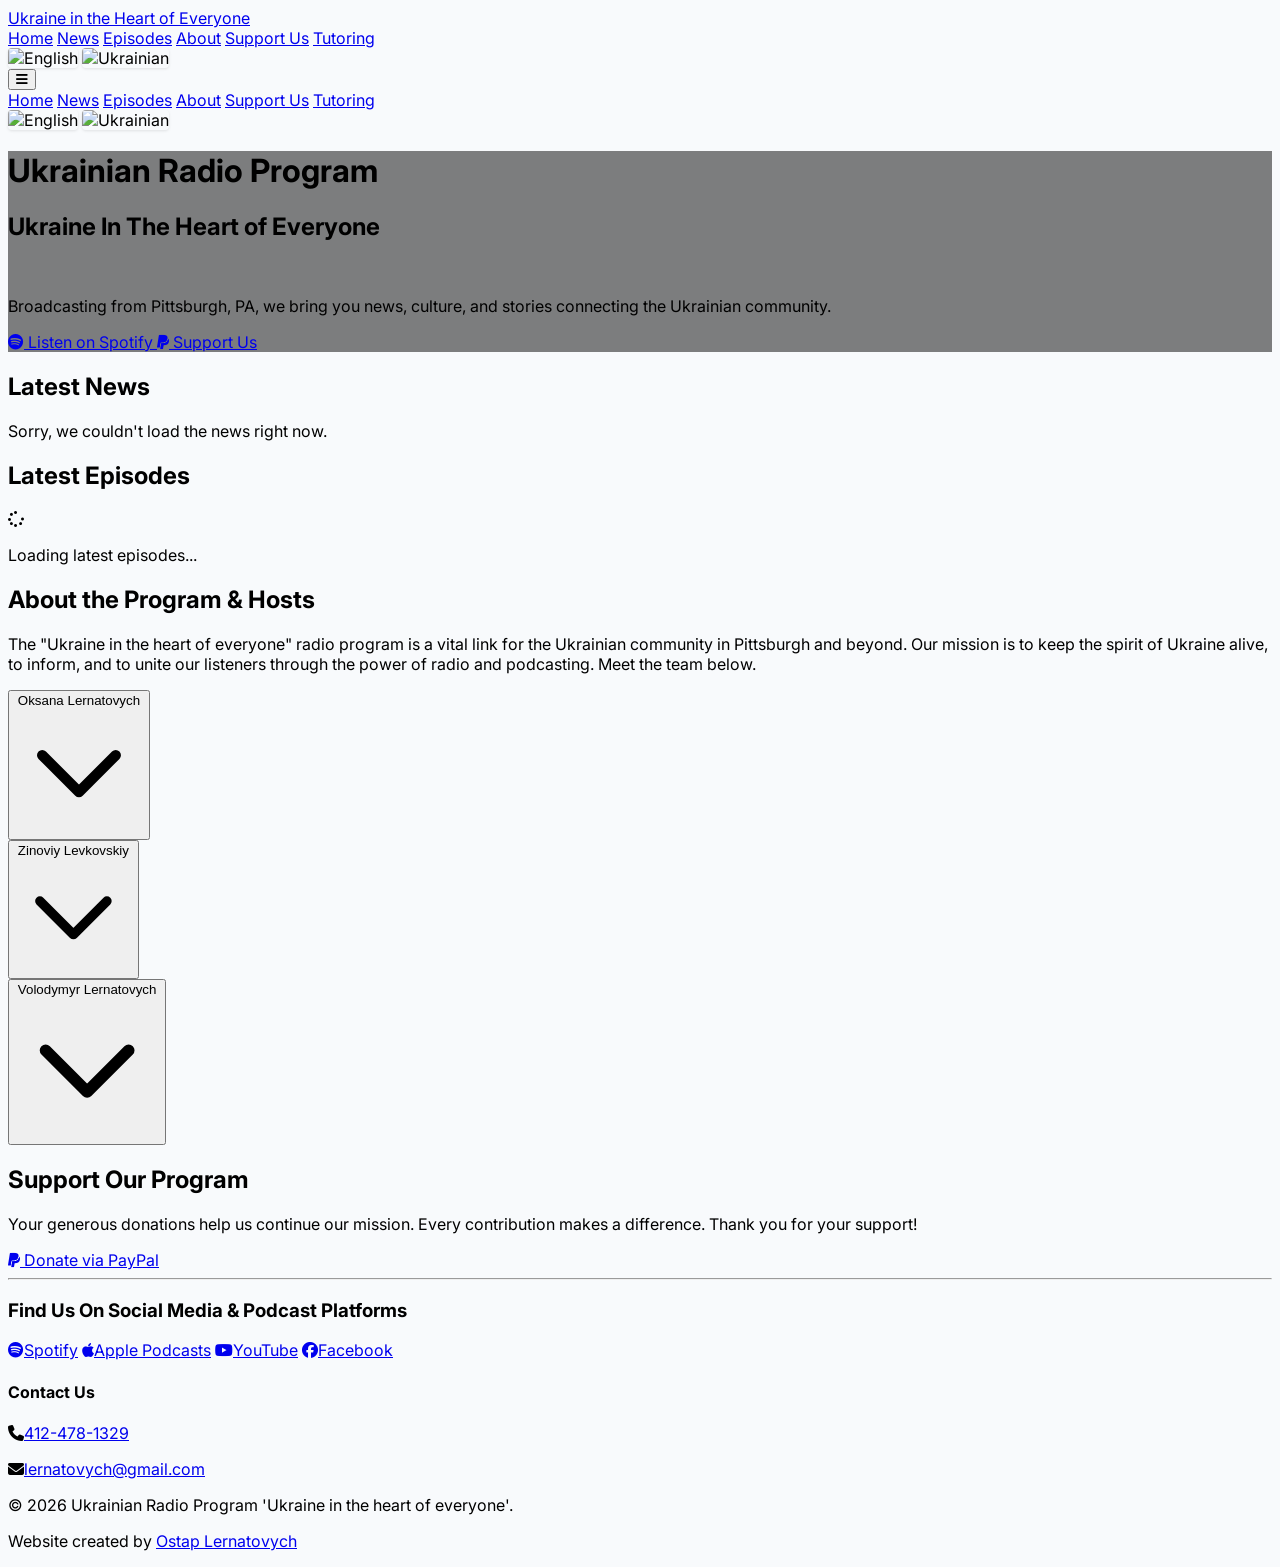
==== commit b9329850: "fix: resolve podcast episodes loading issues with local cache and fallback proxy" ====
--- a/index.html
+++ b/index.html
@@ -549,16 +549,42 @@
         async function loadEpisodes() {
             const loader = document.getElementById('episodes-loader');
             const rssFeedUrl = 'https://anchor.fm/s/2ea2228/podcast/rss';
-            // Using a different public CORS proxy.
-            const proxyUrl = `https://cors.eu.org/${rssFeedUrl}`;
-
+            const localFeedUrl = './episodes.xml';
+            const fallbackProxyUrl = `https://corsproxy.io/?${encodeURIComponent(rssFeedUrl)}`;
+
+            let xmlText = null;
+
+            // Try local cached feed first (no CORS)
             try {
-                const response = await fetch(proxyUrl);
-                if (!response.ok) {
-                    throw new Error(`HTTP error! status: ${response.status}`);
+                console.log("Attempting to load local episodes.xml...");
+                const response = await fetch(localFeedUrl);
+                if (response.ok) {
+                    xmlText = await response.text();
+                    console.log("Successfully loaded episodes from local cache.");
+                } else {
+                    console.warn(`Local episodes.xml not found or failed to load: status ${response.status}`);
                 }
-                const xmlText = await response.text();
-
+            } catch (localError) {
+                console.warn("Failed to load local episodes.xml, will try fallback proxy:", localError);
+            }
+
+            // If local load failed, try fallback proxy
+            if (!xmlText) {
+                try {
+                    console.log("Attempting to fetch live episodes via fallback CORS proxy...");
+                    const response = await fetch(fallbackProxyUrl);
+                    if (!response.ok) {
+                        throw new Error(`HTTP error! status: ${response.status}`);
+                    }
+                    xmlText = await response.text();
+                    console.log("Successfully loaded episodes via CORS proxy.");
+                } catch (proxyError) {
+                    console.error("Error fetching live episodes via CORS proxy:", proxyError);
+                    throw new Error("Both local cache and CORS proxy failed.");
+                }
+            }
+
+            try {
                 const parser = new DOMParser();
                 const xmlDoc = parser.parseFromString(xmlText, "application/xml");
 
@@ -590,7 +616,7 @@
                 displayVisibleEpisodes();
 
             } catch (error) {
-                console.error("Error fetching or parsing RSS feed:", error);
+                console.error("Error processing RSS feed content:", error);
                 if (loader) loader.innerHTML = `<p class="text-center col-span-full text-red-500">Sorry, we couldn't load the episodes right now. This is likely due to network (CORS) restrictions. Please try again later.</p>`;
             }
         }
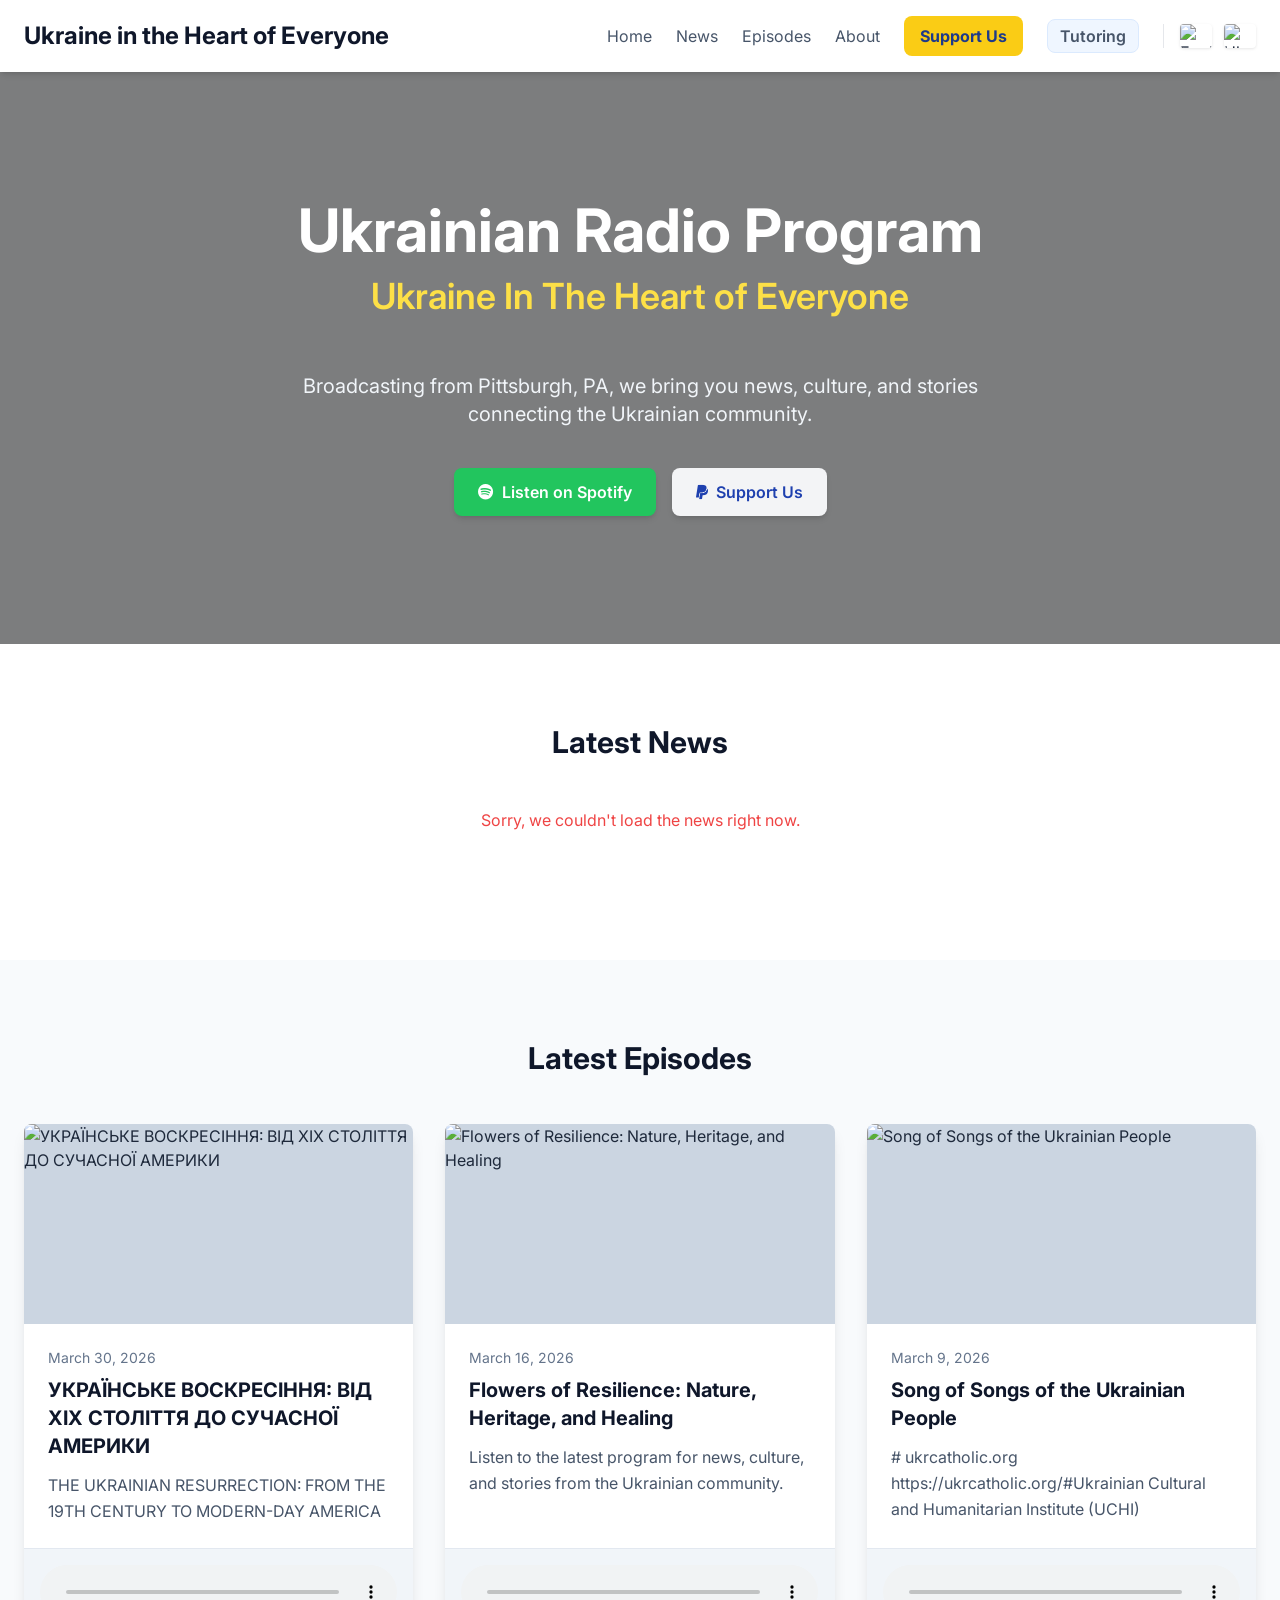
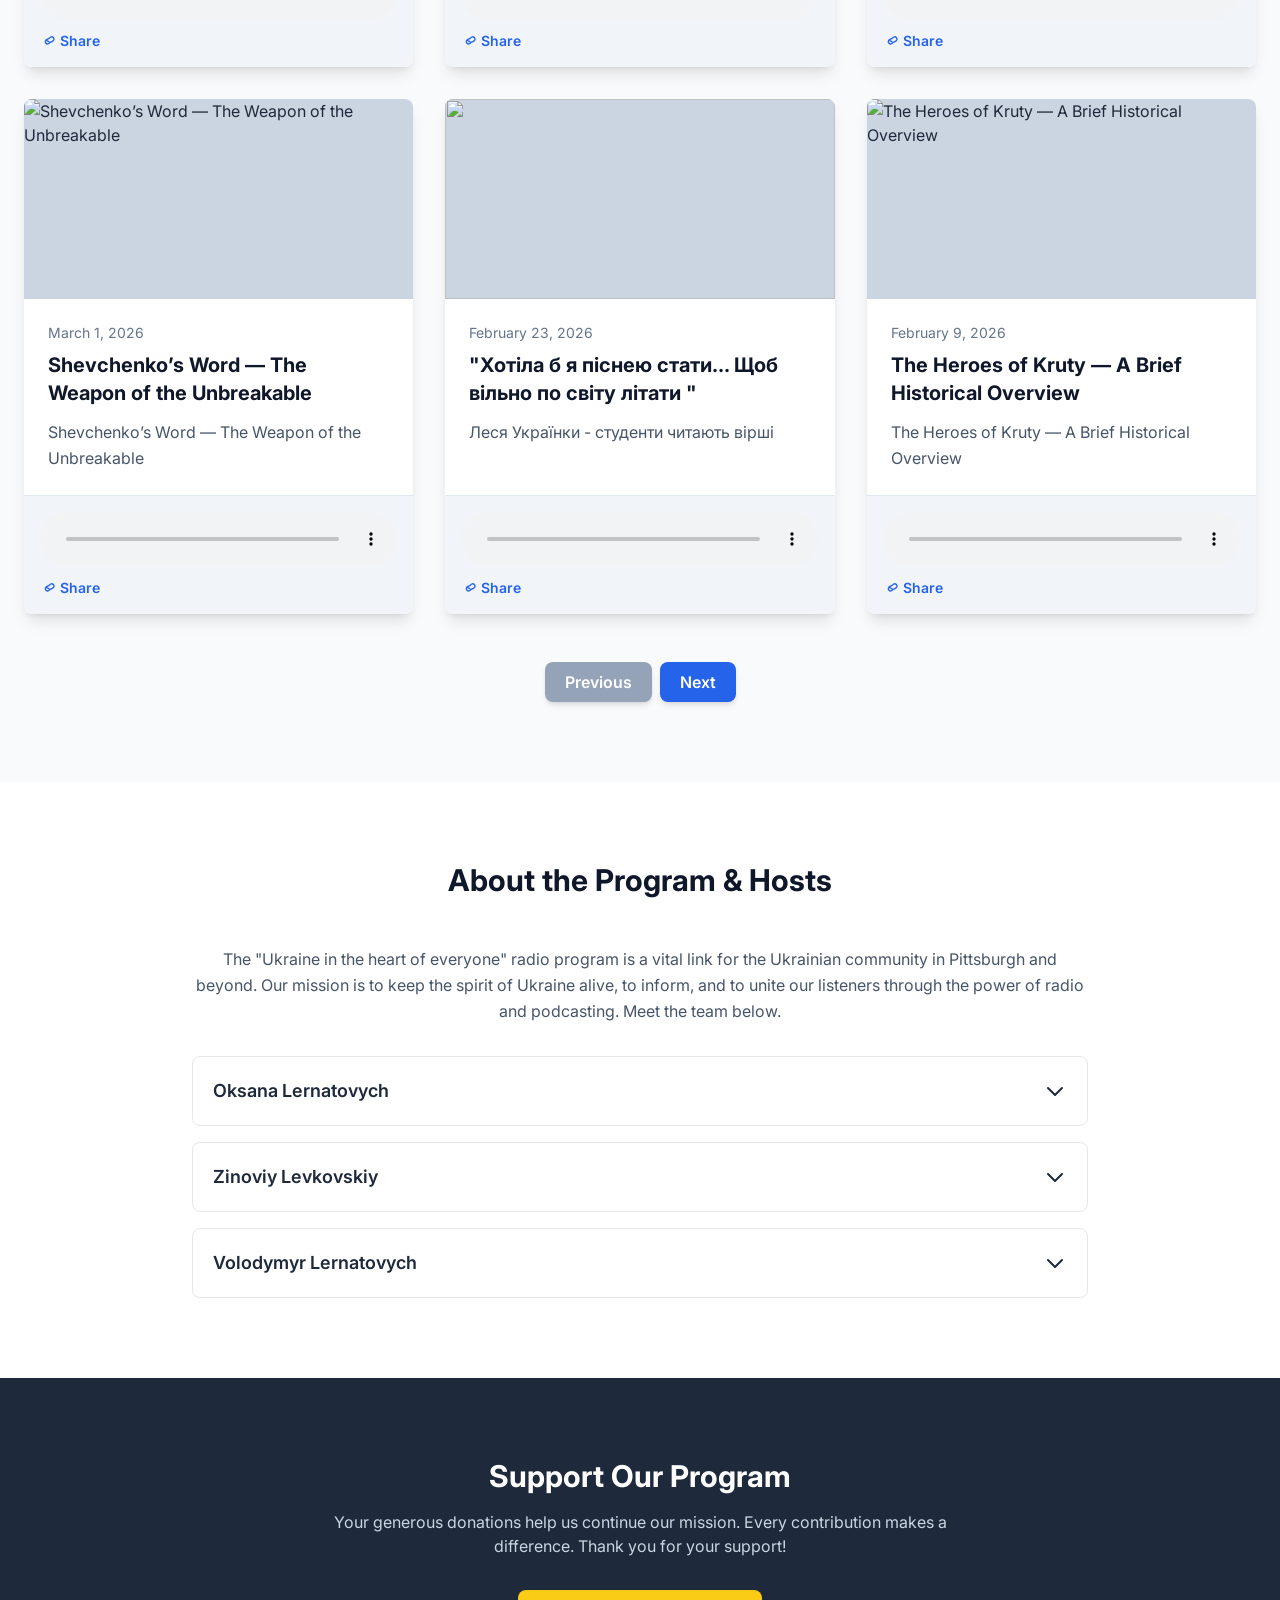
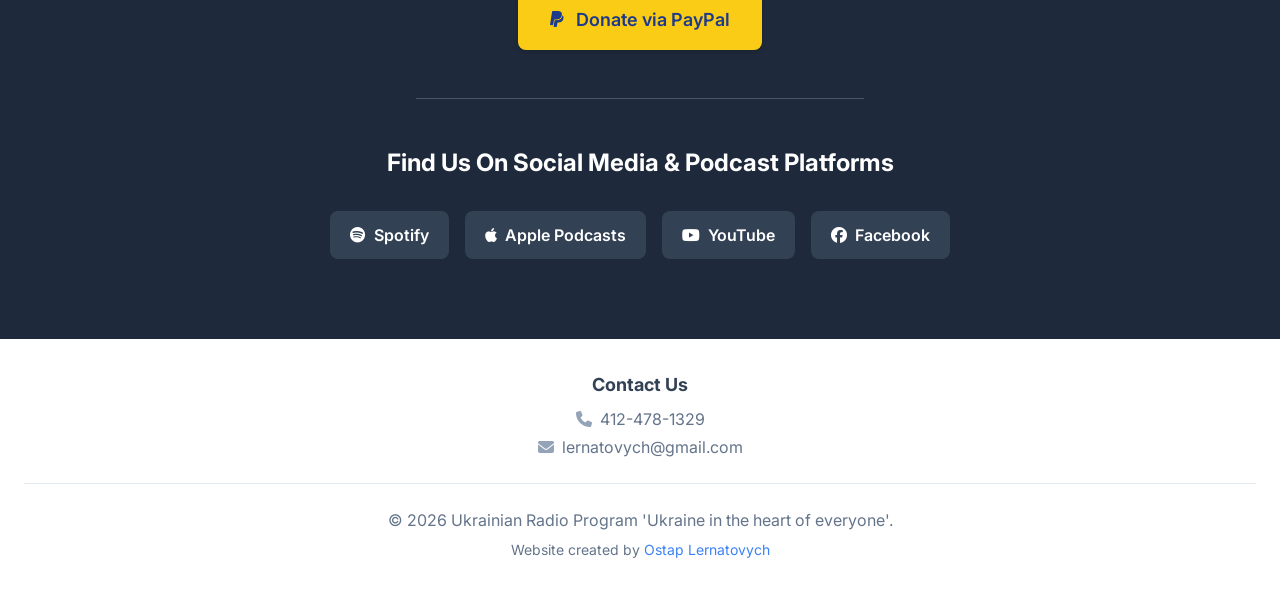
==== commit 54777d9a: "refactor: move custom CSS to files, host Tailwind CSS locally, and add image fade-in loading effect" ====
--- a/index.html
+++ b/index.html
@@ -5,100 +5,10 @@
     <meta charset="UTF-8">
     <meta name="viewport" content="width=device-width, initial-scale=1.0">
     <title>Ukrainian radio program 'Ukraine in the heart of everyone'</title>
-    <script src="https://cdn.tailwindcss.com"></script>
+    <script src="js/tailwind.js"></script>
     <link href="https://fonts.googleapis.com/css2?family=Inter:wght@400;500;600;700&display=swap" rel="stylesheet">
     <link rel="stylesheet" href="https://cdnjs.cloudflare.com/ajax/libs/font-awesome/6.4.0/css/all.min.css">
-    <style>
-        html {
-            scroll-behavior: smooth;
-        }
-
-        body {
-            font-family: 'Inter', sans-serif;
-            background-color: #f8fafc;
-            /* slate-50 */
-        }
-
-        .audio-player-container,
-        .news-card {
-            transition: all 0.3s ease-in-out;
-            display: flex;
-            flex-direction: column;
-        }
-
-        .audio-player-container:hover,
-        .news-card:hover {
-            transform: translateY(-5px);
-            box-shadow: 0 10px 15px -3px rgb(0 0 0 / 0.1), 0 4px 6px -4px rgb(0 0 0 / 0.1);
-        }
-
-        .fade-in {
-            animation: fadeIn 0.5s ease-in-out;
-        }
-
-        @keyframes fadeIn {
-            from {
-                opacity: 0;
-                transform: translateY(10px);
-            }
-
-            to {
-                opacity: 1;
-                transform: translateY(0);
-            }
-        }
-
-        audio {
-            width: 100%;
-            border-radius: 0.5rem;
-        }
-
-        /* Updated Hero Background Style */
-        .hero-bg {
-            background-image: linear-gradient(rgba(0, 0, 0, 0.5), rgba(0, 0, 0, 0.5)), url('https://images.unsplash.com/photo-1622393168445-ed318ea0554f?q=80&w=2070&auto=format&fit=crop&ixlib=rb-4.1.0&ixid=M3wxMjA3fDB8MHxwaG90by1wYWdlfHx8fGVufDB8fHx8fA%3D%3D');
-            background-size: cover;
-            background-position: center;
-            background-attachment: fixed;
-            /* Creates a nice parallax effect */
-        }
-
-        .accordion-content {
-            max-height: 0;
-            overflow: hidden;
-            transition: max-height 0.5s ease-in-out;
-        }
-
-        .flag-icon {
-            cursor: pointer;
-            width: 32px;
-            height: 24px;
-            border-radius: 4px;
-            box-shadow: 0 1px 3px rgba(0, 0, 0, 0.1);
-            transition: transform 0.2s;
-        }
-
-        .flag-icon:hover {
-            transform: scale(1.1);
-        }
-
-        .accordion-button svg {
-            transition: transform 0.3s ease;
-        }
-
-        .accordion-button.open svg {
-            transform: rotate(180deg);
-        }
-
-        #rotating-hero-subtitle {
-            min-height: 4rem;
-        }
-
-        .episode-thumbnail {
-            height: 200px;
-            width: 100%;
-            object-fit: cover;
-        }
-    </style>
+    <link rel="stylesheet" href="css/index.css">
 </head>
 
 <body class="text-slate-800">
@@ -334,403 +244,7 @@
         </div>
     </footer>
 
-    <script>
-        // --- Translations Object ---
-        const translations = {
-            en: {
-                navTitle: "Ukraine in the Heart of Everyone",
-                navHome: "Home",
-                navEpisodes: "Episodes",
-                navNews: "News",
-                navAbout: "About",
-                navSupport: "Support Us",
-                heroTitle: "Ukrainian Radio Program",
-                heroDescription: "Broadcasting from Pittsburgh, PA, we bring you news, culture, and stories connecting the Ukrainian community.",
-                heroSpotify: "Listen on Spotify",
-                heroSupport: "Support Us",
-                episodesTitle: "Latest Episodes",
-                episodesLoading: "Loading latest episodes...",
-                episodeDefaultDesc: "Listen to the latest program for news, culture, and stories from the Ukrainian community.",
-                episodesShowPrevious: "Previous",
-                episodesShowNext: "Next",
-                newsTitle: "Latest News",
-                newsLoading: "Loading latest news...",
-                newsShowOlder: "Show Older News",
-                aboutTitle: "About the Program & Hosts",
-                aboutDescription: "The \"Ukraine in the heart of everyone\" radio program is a vital link for the Ukrainian community in Pittsburgh and beyond. Our mission is to keep the spirit of Ukraine alive, to inform, and to unite our listeners through the power of radio and podcasting. Meet the team below.",
-                host1_name: "Oksana Lernatovych",
-                host1_resume: `<p>Born in Lviv, Ukraine on August 13, 1966.</p><ul><li><b>1983:</b> Graduated from Lviv High School.</li><li><b>1988:</b> Graduated from the Lviv University School of Journalism.</li><li><b>1988-1989:</b> Worked as a correspondent with the Volyn newspaper Slovo Pravdi.</li><li><b>1990-1995:</b> Returned to Lviv and worked as a correspondent with the newspaper Za Vilny Ukrainu, the first newspaper published during the newly independent Ukraine.</li><li><b>1992:</b> Accepted as a member of the Union of Ukrainian Journalists.</li><li><b>1995:</b> Worked as the editor of the resurrected newspaper Silskiy Hospodar.</li><li><b>1999-2004:</b> Managed the advertising department at Lviv State Radio, founding projects like "Successful Business" and "The Week in Lviv".</li><li><b>2005-Present:</b> Continues work in the Ukrainian Diaspora in the US, contributing to the Ukrainian Radio Program in Pittsburgh, writing for newspapers, and producing video programs for Lviv Television. She is the editor, producer, and on-air host of "Ukraine in the heart of everyone".</li><li><b>2017 - Recipient of the Merited Journalist of Ukraine Award</b> - the title was awarded by the President of Ukraine for “vital contribution” in the country’s journalism.</li></ul>`,
-                host2_name: "Zinoviy Levkovskiy",
-                host2_resume: `<p>Born on December 26, 1953.</p><ul><li>Graduated from a music boarding school (piano class), then the Lviv Conservatory in 1980.</li><li><b>Until 1986:</b> Continued his development at the Lviv Philharmonic with the ensemble "Vatra" alongside Oksana and Igor Bilozir.</li><li>Next, worked at the Rivne Philharmonic with the group "Zhayvir", which later moved to Moscow and successfully toured the USSR with the famous Russian singer Irina Ponarovskaya until 1990.</li><li><b>Until 2000:</b> Returned to Lviv for studio work with Igor Bilozir.</li><li>Later, worked as a Senior Sound Engineer at Lviv State Television and Radio Company (Lviv Radio).</li><li><b>From 2010:</b> Producer and sound engineer for Oksana Lernatovych's internet radio project "Ukraine in the heart of everyone," broadcasted by the Ukrainian programs editorial office of Radio Pittsburgh, Pennsylvania, USA.</li></ul><p>To collaborate, contact: Lzm211253@gmail.com. Some programs can also be found on YouTube under the project's name.</p>`,
-                host3_name: "Volodymyr Lernatovych",
-                host3_resume: `<p>A regular commentator and co-author of the program.</p><ul><li>Born on November 18, 1962, in Lviv.</li><li>He holds a PhD in Political Science and is an Associate Professor at the Department of Theory and Practice of Journalism at Ivan Franko National University of Lviv.</li><li>He was the first researcher of 'Right-wing radicalism in Ukraine'.</li><li>Author of about 200 publications in periodicals and over 50 in academic journals.</li><li>He is a political commentator for the Ukrainian radio in Pittsburgh (USA), a member of the National Union of Journalists of Ukraine, and a member of the editorial board of the journal "Volya i Batkivshchyna" (Will and Fatherland).</li></ul>`,
-                supportTitle: "Support Our Program",
-                supportDescription: "Your generous donations help us continue our mission. Every contribution makes a difference. Thank you for your support!",
-                supportDonate: "Donate via PayPal",
-                subscribePlatformsTitle: "Find Us On Social Media & Podcast Platforms",
-                contactTitle: "Contact Us",
-                footerCopyright: "Ukrainian Radio Program 'Ukraine in the heart of everyone'.",
-                creatorCredit: `Website created by <a href="https://ost4p.com/" target="_blank" class="text-blue-500 hover:underline">Ostap Lernatovych</a>`
-            },
-            uk: {
-                navTitle: "Україна в серці одна",
-                navHome: "Головна",
-                navEpisodes: "Епізоди",
-                navNews: "Новини",
-                navAbout: "Про нас",
-                navSupport: "Підтримати",
-                heroTitle: "Українська радіо програма",
-                heroDescription: "Мовлення з Піттсбурга, Пенсильванія. Ми пропонуємо вам новини, культуру та історії, що єднають українську громаду.",
-                heroSpotify: "Слухати на Spotify",
-                heroSupport: "Підтримати",
-                episodesTitle: "Останні випуски",
-                episodesLoading: "Завантаження останніх випусків...",
-                episodeDefaultDesc: "Слухайте останню програму, щоб дізнатися новини, культурні події та історії української громади.",
-                episodesShowPrevious: "Попередні",
-                episodesShowNext: "Наступні",
-                newsTitle: "Останні новини",
-                newsLoading: "Завантаження останніх новин...",
-                newsShowOlder: "Показати старіші новини",
-                aboutTitle: "Про програму та ведучих",
-                aboutDescription: "Радіопрограма «Україна у серці одна» — це життєво важливий зв'язок для української громади в Піттсбурзі та за його межами. Наша місія — підтримувати дух України, інформувати та об'єднувати наших слухачів за допомогою радіо та подкастингу. Знайомтеся з командою нижче.",
-                host1_name: "Оксана Лернатович",
-                host1_resume: `<p>Народилася у Львові, Україна, 13 серпня 1966 року.</p><ul><li><b>1983:</b> Закінчила Львівську середню школу.</li><li><b>1988:</b> Закінчила факультет журналістики Львівського університету.</li><li><b>1988-1989:</b> Працювала кореспондентом волинської газети «Слово Правди».</li><li><b>1990-1995:</b> Повернулася до Львова і працювала кореспондентом газети «За вільну Україну», першої газети, виданої за часів нової незалежної України.</li><li><b>1992:</b> Прийнята до Спілки журналістів України.</li><li><b>1995:</b> Працювала редактором відродженої газети «Сільський господар».</li><li><b>1999-2004:</b> Керувала рекламним відділом на Львівському державному радіо, заснувавши такі проекти, як «Успішний бізнес» та «Тиждень у Львові».</li><li><b>2005-дотепер:</b> Продовжує роботу в українській діаспорі в США, бере участь в Українській радіопрограмі в Піттсбурзі, пише для газет та продюсує відеопрограми для Львівського телебачення. Вона є редактором, продюсером та ведучою програми «Україна у серці одна».</li><li><b>Заслужений журналіст України</b> - звання, присвоєне Президентом України у 2017 році за вагомий внесок у журналістику країни.</li></ul><p>Оксана одружена з Володимиром Лернатовичем, у них троє дітей: Аня, Остап та Нестор.</p>`,
-                host2_name: "Зіновій Левковський",
-                host2_resume: `<p>Народився 26 грудня 1953р.</p><ul><li>Закінчив музшколу-інтернат по класу фортепіано, потім Львівську консерваторію у 1980 р.</li><li><b>до 1986р:</b> Разом з Оксаною та Ігорем Білозірами продовжив становлення у Львівській філармонії в ансамблі "Ватра".</li><li>Далі працював у Рівненській філармонії в гурті "Жайвір", який пізніше перебрався до Москви і разом з відомою російською співачкою Іриною Понаровською успішно гастролював по СРСР до 1990р.</li><li><b>до 2000р:</b> Повернувся до Львова для студійної роботи з Ігорем Білозіром.</li><li>Пізніше працював старшим звукорежисером Львівського Радіо в Львівській держтелерадіокомпанії.</li><li><b>З 2010 року:</b> Продюсер і звукорежисер інтернет-радіопроєкту львівської журналістки Оксани Лернатович "Україна у серці одна", який реалізований в редакції українських програм Радіо Піттсбург, Пенсильванія, США.</li></ul><p>Для співпраці звертайтеся: Lzm211253@gmail.com. Деякі програми можна почути на YouTube за назвою проєкту.</p>`,
-                host3_name: "Володимир Лернатович",
-                host3_resume: `<p>Постійний коментатор та співавтор програми.</p><ul><li>Народився 18 листопада 1962 року, м. Львів.</li><li>Кандидат політичних наук, доцент кафедри теорії і практики журналістики ЛНУ імені Івана Франка.</li><li>Перший дослідник "Правого радикалізму в Україні".</li><li>Автор близько 200 публікацій у періодичних виданнях та більше 50 у наукових журналах.</li><li>Політичний коментатор українського радіо міста Піттсбург (США), член НСЖУ, член редколегії журналу «Воля і Батьківщина».</li></ul>`,
-                supportTitle: "Підтримайте нашу програму",
-                supportDescription: "Ваші щедрі пожертви допомагають нам продовжувати нашу місію. Кожен внесок має значення. Дякуємо за вашу підтримку!",
-                supportDonate: "Пожертвувати через PayPal",
-                subscribePlatformsTitle: "Знайдіть нас у соцмережах та на подкаст-платформах",
-                contactTitle: "Контакти",
-                footerCopyright: "Українська радіо програма 'Україна у серці одна'.",
-                creatorCredit: `Веб-сайт створено <a href="https://ost4p.com/website" target="_blank" class="text-blue-500 hover:underline">Остапом Лернатовичем</a>`
-            }
-        };
-
-        // --- Translate Page Function ---
-        function translatePage(lang) {
-            document.querySelectorAll('[data-lang-key]').forEach(el => {
-                const key = el.getAttribute('data-lang-key');
-                if (translations[lang] && translations[lang][key]) {
-                    el.innerHTML = translations[lang][key];
-                }
-            });
-            document.documentElement.lang = lang;
-
-            // Dynamically set footer text
-            const year = new Date().getFullYear();
-            const footerEl = document.getElementById('footer-text-container');
-            if (footerEl) {
-                footerEl.innerHTML = `&copy; ${year} ${translations[lang].footerCopyright}`;
-            }
-
-            // After translating, update pagination button text if they exist
-            const loadMoreNewsBtn = document.querySelector('#news-pagination button');
-            if (loadMoreNewsBtn) {
-                loadMoreNewsBtn.textContent = translations[lang].newsShowOlder;
-            }
-            const prevEpisodesBtn = document.querySelector('#episodes-pagination .prev-button');
-            if (prevEpisodesBtn) {
-                prevEpisodesBtn.textContent = translations[lang].episodesShowPrevious;
-            }
-            const nextEpisodesBtn = document.querySelector('#episodes-pagination .next-button');
-            if (nextEpisodesBtn) {
-                nextEpisodesBtn.textContent = translations[lang].episodesShowNext;
-            }
-        }
-
-        // --- Accordion Toggle ---
-        function setupAccordions() {
-            document.querySelectorAll('.accordion-button').forEach(button => {
-                button.addEventListener('click', () => {
-                    const content = button.nextElementSibling;
-                    button.classList.toggle('open');
-                    if (content.style.maxHeight) {
-                        content.style.maxHeight = null;
-                    } else {
-                        content.style.maxHeight = content.scrollHeight + "px";
-                    }
-                });
-            });
-        }
-
-        // --- Mobile Menu Toggle ---
-        const mobileMenuButton = document.getElementById('mobile-menu-button');
-        const mobileMenu = document.getElementById('mobile-menu');
-        mobileMenuButton.addEventListener('click', () => {
-            mobileMenu.classList.toggle('hidden');
-        });
-
-        // --- Dynamic Episode Loading with Pagination ---
-        let allEpisodes = [];
-        let currentEpisodePage = 0;
-        const EPISODES_PER_PAGE = 6;
-
-        function displayVisibleEpisodes() {
-            const episodeList = document.getElementById('episode-list');
-            const paginationContainer = document.getElementById('episodes-pagination');
-            const loader = document.getElementById('episodes-loader');
-            const currentLang = document.documentElement.lang || 'en';
-
-            const start = currentEpisodePage * EPISODES_PER_PAGE;
-            const end = start + EPISODES_PER_PAGE;
-            const episodesToDisplay = allEpisodes.slice(start, end);
-
-            episodeList.innerHTML = ''; // Clear previous episodes
-            if (loader) loader.style.display = 'none';
-
-            episodesToDisplay.forEach(item => {
-                const episodeCard = document.createElement('div');
-                episodeCard.className = 'audio-player-container bg-white rounded-lg shadow-lg overflow-hidden fade-in';
-                const description = getCleanDescription(item.description);
-                const pubDate = new Date(item.pubDate).toLocaleDateString('en-US', { year: 'numeric', month: 'long', day: 'numeric' });
-                const thumbnail = item.thumbnail || `https://placehold.co/600x400/1e293b/ffffff?text=${encodeURIComponent(item.title)}`;
-
-                episodeCard.innerHTML = `
-                    <img src="${thumbnail}" alt="${item.title}" class="episode-thumbnail" onerror="this.onerror=null;this.src='https://placehold.co/600x400/1e293b/ffffff?text=Image+Not+Found';">
-                    <div class="p-6 flex-grow">
-                        <p class="text-sm text-slate-500 mb-2">${pubDate}</p>
-                        <h3 class="font-bold text-xl mb-3 text-slate-900">${item.title}</h3>
-                        <p class="text-slate-600 leading-relaxed">${description}</p>
-                    </div>
-                    <div class="bg-slate-100 p-4 mt-auto border-t border-slate-200">
-                        <audio controls preload="none" class="w-full">
-                            <source src="${item.enclosure.url}" type="${item.enclosure.type}">
-                            Your browser does not support the audio element.
-                        </audio>
-                    </div>`;
-                episodeList.appendChild(episodeCard);
-            });
-
-            // Set up pagination controls
-            paginationContainer.innerHTML = '';
-            const buttonStyles = 'bg-blue-600 text-white font-semibold py-2 px-5 rounded-lg shadow-md hover:bg-blue-700 transition-all duration-300 disabled:bg-slate-400 disabled:cursor-not-allowed';
-
-            if (allEpisodes.length > EPISODES_PER_PAGE) {
-                const prevButton = document.createElement('button');
-                prevButton.textContent = translations[currentLang].episodesShowPrevious;
-                prevButton.className = `${buttonStyles} prev-button mr-2`;
-                prevButton.disabled = currentEpisodePage === 0;
-                prevButton.onclick = () => {
-                    currentEpisodePage--;
-                    displayVisibleEpisodes();
-                };
-                paginationContainer.appendChild(prevButton);
-
-                const nextButton = document.createElement('button');
-                nextButton.textContent = translations[currentLang].episodesShowNext;
-                nextButton.className = `${buttonStyles} next-button`;
-                nextButton.disabled = end >= allEpisodes.length;
-                nextButton.onclick = () => {
-                    currentEpisodePage++;
-                    displayVisibleEpisodes();
-                };
-                paginationContainer.appendChild(nextButton);
-            }
-        }
-
-        function getCleanDescription(htmlString) {
-            const tempDiv = document.createElement('div');
-            tempDiv.innerHTML = htmlString;
-            const firstParagraph = Array.from(tempDiv.querySelectorAll('p')).find(p => p.textContent.trim().length > 10);
-            let text = (firstParagraph ? firstParagraph.textContent : tempDiv.textContent || "").trim();
-            if (text.length < 20 || text.includes('episode of my podcast')) {
-                const currentLang = document.documentElement.lang || 'en';
-                return translations[currentLang].episodeDefaultDesc;
-            }
-            if (text.length > 150) {
-                return text.substring(0, 147) + '...';
-            }
-            return text;
-        }
-
-        async function loadEpisodes() {
-            const loader = document.getElementById('episodes-loader');
-            const rssFeedUrl = 'https://anchor.fm/s/2ea2228/podcast/rss';
-            const localFeedUrl = './episodes.xml';
-            const fallbackProxyUrl = `https://corsproxy.io/?${encodeURIComponent(rssFeedUrl)}`;
-
-            let xmlText = null;
-
-            // Try local cached feed first (no CORS)
-            try {
-                console.log("Attempting to load local episodes.xml...");
-                const response = await fetch(localFeedUrl);
-                if (response.ok) {
-                    xmlText = await response.text();
-                    console.log("Successfully loaded episodes from local cache.");
-                } else {
-                    console.warn(`Local episodes.xml not found or failed to load: status ${response.status}`);
-                }
-            } catch (localError) {
-                console.warn("Failed to load local episodes.xml, will try fallback proxy:", localError);
-            }
-
-            // If local load failed, try fallback proxy
-            if (!xmlText) {
-                try {
-                    console.log("Attempting to fetch live episodes via fallback CORS proxy...");
-                    const response = await fetch(fallbackProxyUrl);
-                    if (!response.ok) {
-                        throw new Error(`HTTP error! status: ${response.status}`);
-                    }
-                    xmlText = await response.text();
-                    console.log("Successfully loaded episodes via CORS proxy.");
-                } catch (proxyError) {
-                    console.error("Error fetching live episodes via CORS proxy:", proxyError);
-                    throw new Error("Both local cache and CORS proxy failed.");
-                }
-            }
-
-            try {
-                const parser = new DOMParser();
-                const xmlDoc = parser.parseFromString(xmlText, "application/xml");
-
-                const errorNode = xmlDoc.querySelector("parsererror");
-                if (errorNode) {
-                    console.error("Parser Error:", errorNode.textContent);
-                    throw new Error("Error parsing XML feed.");
-                }
-
-                const items = xmlDoc.querySelectorAll("item");
-                const parsedEpisodes = Array.from(items).map(item => {
-                    const enclosure = item.querySelector("enclosure");
-                    const itunesImage = item.querySelector("image[href], *[itunes\\:image][href]");
-
-                    return {
-                        title: item.querySelector("title")?.textContent || "",
-                        description: item.querySelector("description")?.textContent || "",
-                        pubDate: item.querySelector("pubDate")?.textContent || "",
-                        enclosure: {
-                            url: enclosure?.getAttribute("url") || "",
-                            type: enclosure?.getAttribute("type") || ""
-                        },
-                        thumbnail: itunesImage?.getAttribute("href") || null
-                    };
-                });
-
-                allEpisodes = parsedEpisodes.sort((a, b) => new Date(b.pubDate) - new Date(a.pubDate));
-                currentEpisodePage = 0;
-                displayVisibleEpisodes();
-
-            } catch (error) {
-                console.error("Error processing RSS feed content:", error);
-                if (loader) loader.innerHTML = `<p class="text-center col-span-full text-red-500">Sorry, we couldn't load the episodes right now. This is likely due to network (CORS) restrictions. Please try again later.</p>`;
-            }
-        }
-
-        // --- Dynamic News Loading with Pagination ---
-        let allNews = [];
-        let currentNewsPage = 0;
-        const NEWS_PER_PAGE = 5;
-
-        function displayVisibleNews() {
-            const newsList = document.getElementById('news-list');
-            const paginationContainer = document.getElementById('news-pagination');
-            const loader = document.getElementById('news-loader');
-            const currentLang = document.documentElement.lang || 'en';
-
-            const start = 0;
-            const end = (currentNewsPage + 1) * NEWS_PER_PAGE;
-            const newsToDisplay = allNews.slice(start, end);
-
-            newsList.innerHTML = '';
-            if (loader) newsList.appendChild(loader);
-
-            if (newsToDisplay.length === 0 && allNews.length > 0) {
-                if (loader) loader.style.display = 'none';
-                newsList.innerHTML = `<p class="text-center text-slate-500">No news articles found.</p>`;
-                return;
-            }
-
-            newsToDisplay.forEach(item => {
-                const newsCard = document.createElement('div');
-                newsCard.className = 'news-card bg-white rounded-lg shadow-lg p-6 fade-in';
-                newsCard.style.display = 'none';
-                newsCard.innerHTML = `
-                    <p class="text-sm text-slate-500 mb-2">${item.date}</p>
-                    <h3 class="font-bold text-xl mb-3 text-slate-900">${item.header}</h3>
-                    <p class="text-slate-600 leading-relaxed">${item.text}</p>
-                `;
-                newsList.appendChild(newsCard);
-                setTimeout(() => { newsCard.style.display = 'flex'; }, 10);
-            });
-            if (loader) loader.style.display = 'none';
-
-            paginationContainer.innerHTML = '';
-            if (end < allNews.length) {
-                const loadMoreBtn = document.createElement('button');
-                loadMoreBtn.textContent = translations[currentLang].newsShowOlder;
-                loadMoreBtn.className = 'bg-blue-600 text-white font-semibold py-3 px-6 rounded-lg shadow-md hover:bg-blue-700 transition-all duration-300';
-                loadMoreBtn.onclick = () => {
-                    currentNewsPage++;
-                    displayVisibleNews();
-                };
-                paginationContainer.appendChild(loadMoreBtn);
-            }
-        }
-
-        async function loadNews() {
-            const newsList = document.getElementById('news-list');
-            const paginationContainer = document.getElementById('news-pagination');
-            const loader = document.getElementById('news-loader');
-            const sheetId = '1kmqmsKGem7jT1o6fdcjkAJWilTgJFnYzY7dmj3-6pRM';
-            const sheetUrl = `https://docs.google.com/spreadsheets/d/${sheetId}/gviz/tq?tqx=out:csv`;
-
-            try {
-                const response = await fetch(sheetUrl);
-                if (!response.ok) throw new Error(`HTTP error! status: ${response.status}`);
-                const csvText = await response.text();
-
-                const rows = csvText.trim().split('\n').slice(1);
-                const newsItems = rows.map(row => {
-                    const columns = row.match(/(".*?"|[^",]+)(?=\s*,|\s*$)/g) || [];
-                    const cleanedColumns = columns.map(field => field.trim().replace(/^"|"$/g, ''));
-                    if (cleanedColumns.length >= 3) {
-                        return { date: cleanedColumns[0], header: cleanedColumns[1], text: cleanedColumns[2] };
-                    }
-                    return null;
-                }).filter(item => item && item.header && item.date);
-
-                allNews = newsItems.reverse();
-                currentNewsPage = 0;
-                displayVisibleNews();
-
-            } catch (error) {
-                console.error("Error fetching news:", error);
-                if (loader) loader.parentElement.innerHTML = `<p class="text-center text-red-500">Sorry, we couldn't load the news right now.</p>`;
-            }
-        }
-
-        // --- Hero Subtitle Text Rotator ---
-        function startSubtitleRotation() {
-            const rotatingElement = document.getElementById('rotating-hero-subtitle');
-            if (!rotatingElement) return;
-            const texts = ["Ukraine In The Heart of Everyone", "Україна у серці одна", "Christ Among Us", "Христос посеред нас"];
-            let currentIndex = 0;
-            rotatingElement.textContent = texts[currentIndex];
-            setInterval(() => {
-                rotatingElement.style.opacity = '0';
-                setTimeout(() => {
-                    currentIndex = (currentIndex + 1) % texts.length;
-                    rotatingElement.textContent = texts[currentIndex];
-                    rotatingElement.style.opacity = '1';
-                }, 700);
-            }, 3000);
-        }
-
-        // --- Initial Load ---
-        document.addEventListener('DOMContentLoaded', () => {
-            translatePage('en');
-            loadEpisodes();
-            loadNews();
-            setupAccordions();
-            startSubtitleRotation();
-        });
-
-    </script>
+    <script src="js/index.js"></script>
 </body>
 
 </html>
--- a/css/index.css
+++ b/css/index.css
@@ -0,0 +1,95 @@
+html {
+    scroll-behavior: smooth;
+}
+
+body {
+    font-family: 'Inter', sans-serif;
+    background-color: #f8fafc;
+    /* slate-50 */
+}
+
+.audio-player-container,
+.news-card {
+    transition: all 0.3s ease-in-out;
+    display: flex;
+    flex-direction: column;
+}
+
+.audio-player-container:hover,
+.news-card:hover {
+    transform: translateY(-5px);
+    box-shadow: 0 10px 15px -3px rgb(0 0 0 / 0.1), 0 4px 6px -4px rgb(0 0 0 / 0.1);
+}
+
+.fade-in {
+    animation: fadeIn 0.5s ease-in-out;
+}
+
+@keyframes fadeIn {
+    from {
+        opacity: 0;
+        transform: translateY(10px);
+    }
+    to {
+        opacity: 1;
+        transform: translateY(0);
+    }
+}
+
+audio {
+    width: 100%;
+    border-radius: 0.5rem;
+}
+
+/* Updated Hero Background Style */
+.hero-bg {
+    background-image: linear-gradient(rgba(0, 0, 0, 0.5), rgba(0, 0, 0, 0.5)), url('https://images.unsplash.com/photo-1622393168445-ed318ea0554f?q=80&w=2070&auto=format&fit=crop&ixlib=rb-4.1.0&ixid=M3wxMjA3fDB8MHxwaG90by1wYWdlfHx8fGVufDB8fHx8fA%3D%3D');
+    background-size: cover;
+    background-position: center;
+    background-attachment: fixed;
+    /* Creates a nice parallax effect */
+}
+
+.accordion-content {
+    max-height: 0;
+    overflow: hidden;
+    transition: max-height 0.5s ease-in-out;
+}
+
+.flag-icon {
+    cursor: pointer;
+    width: 32px;
+    height: 24px;
+    border-radius: 4px;
+    box-shadow: 0 1px 3px rgba(0, 0, 0, 0.1);
+    transition: transform 0.2s;
+}
+
+.flag-icon:hover {
+    transform: scale(1.1);
+}
+
+.accordion-button svg {
+    transition: transform 0.3s ease;
+}
+
+.accordion-button.open svg {
+    transform: rotate(180deg);
+}
+
+#rotating-hero-subtitle {
+    min-height: 4rem;
+}
+
+.episode-thumbnail {
+    height: 200px;
+    width: 100%;
+    object-fit: cover;
+    background-color: #cbd5e1; /* slate-300 placeholder */
+    opacity: 0;
+    transition: opacity 0.3s ease-in-out;
+}
+
+.episode-thumbnail.loaded {
+    opacity: 1;
+}
